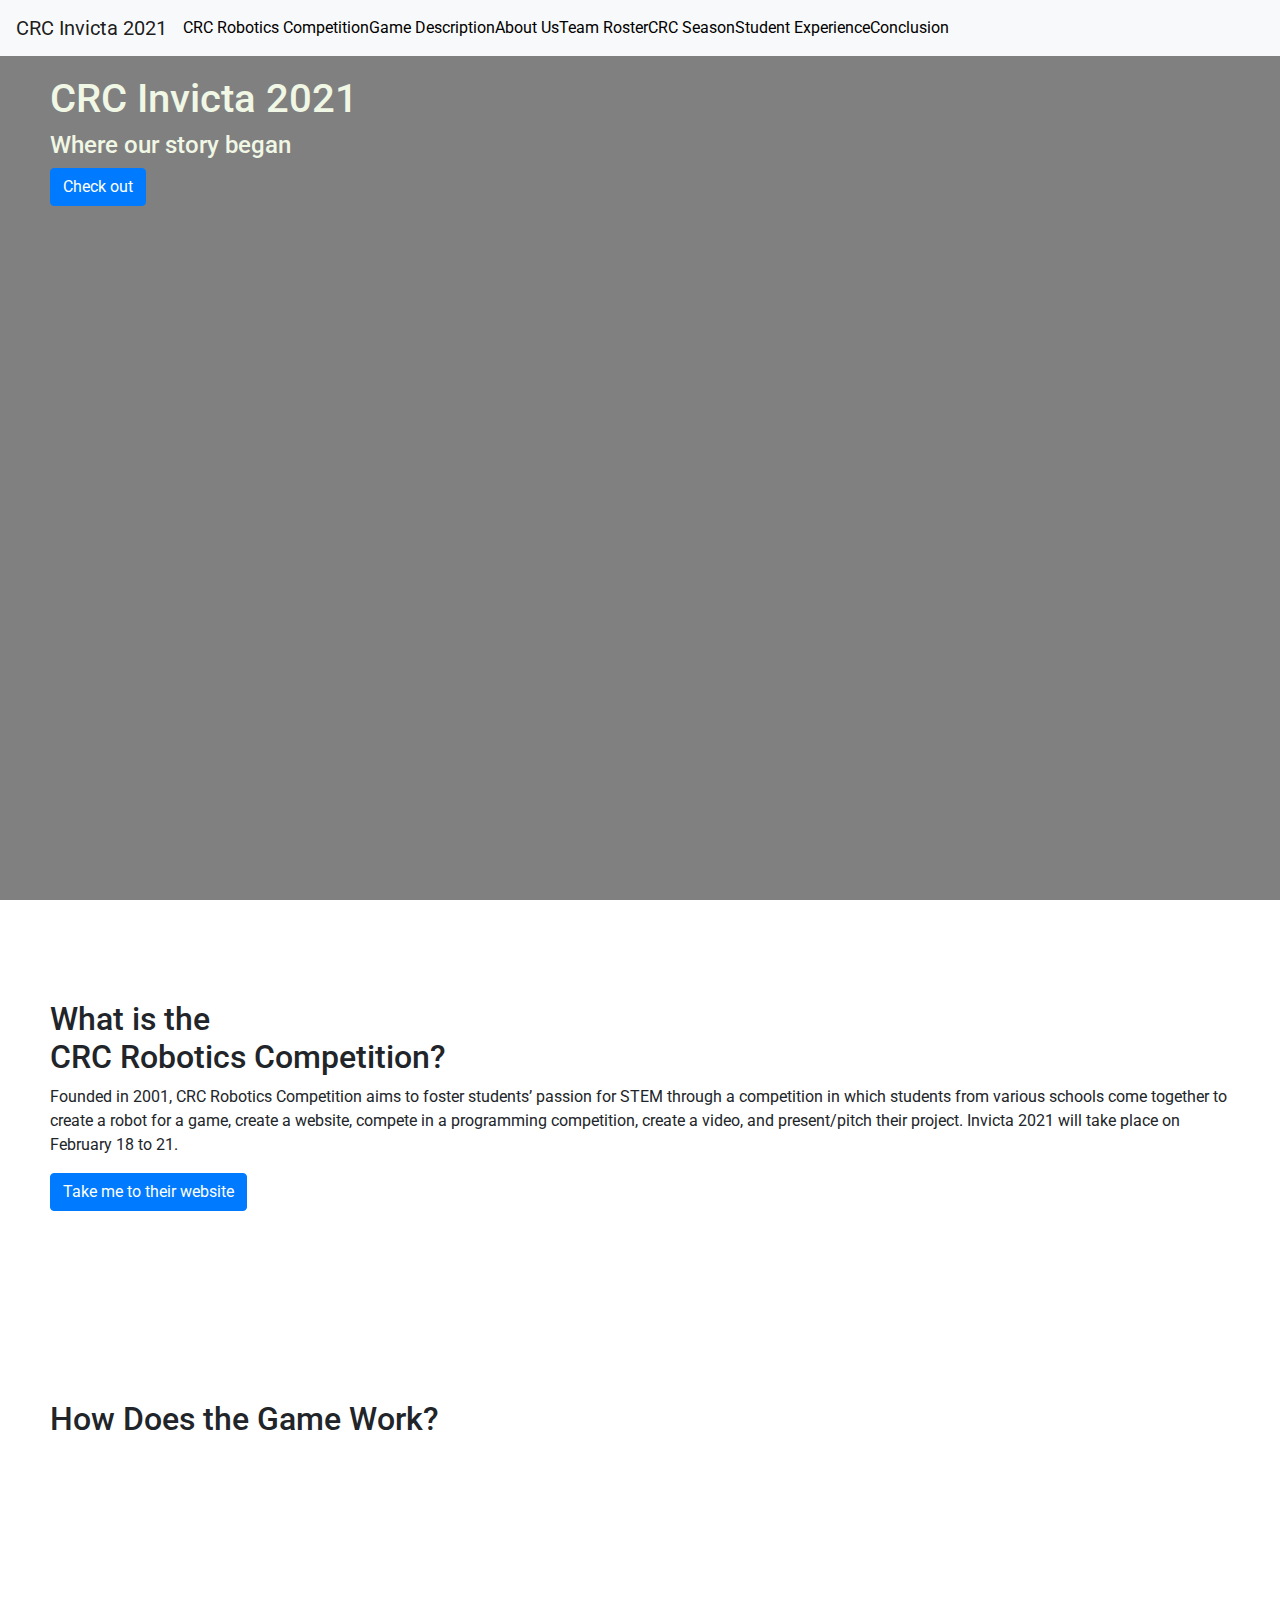
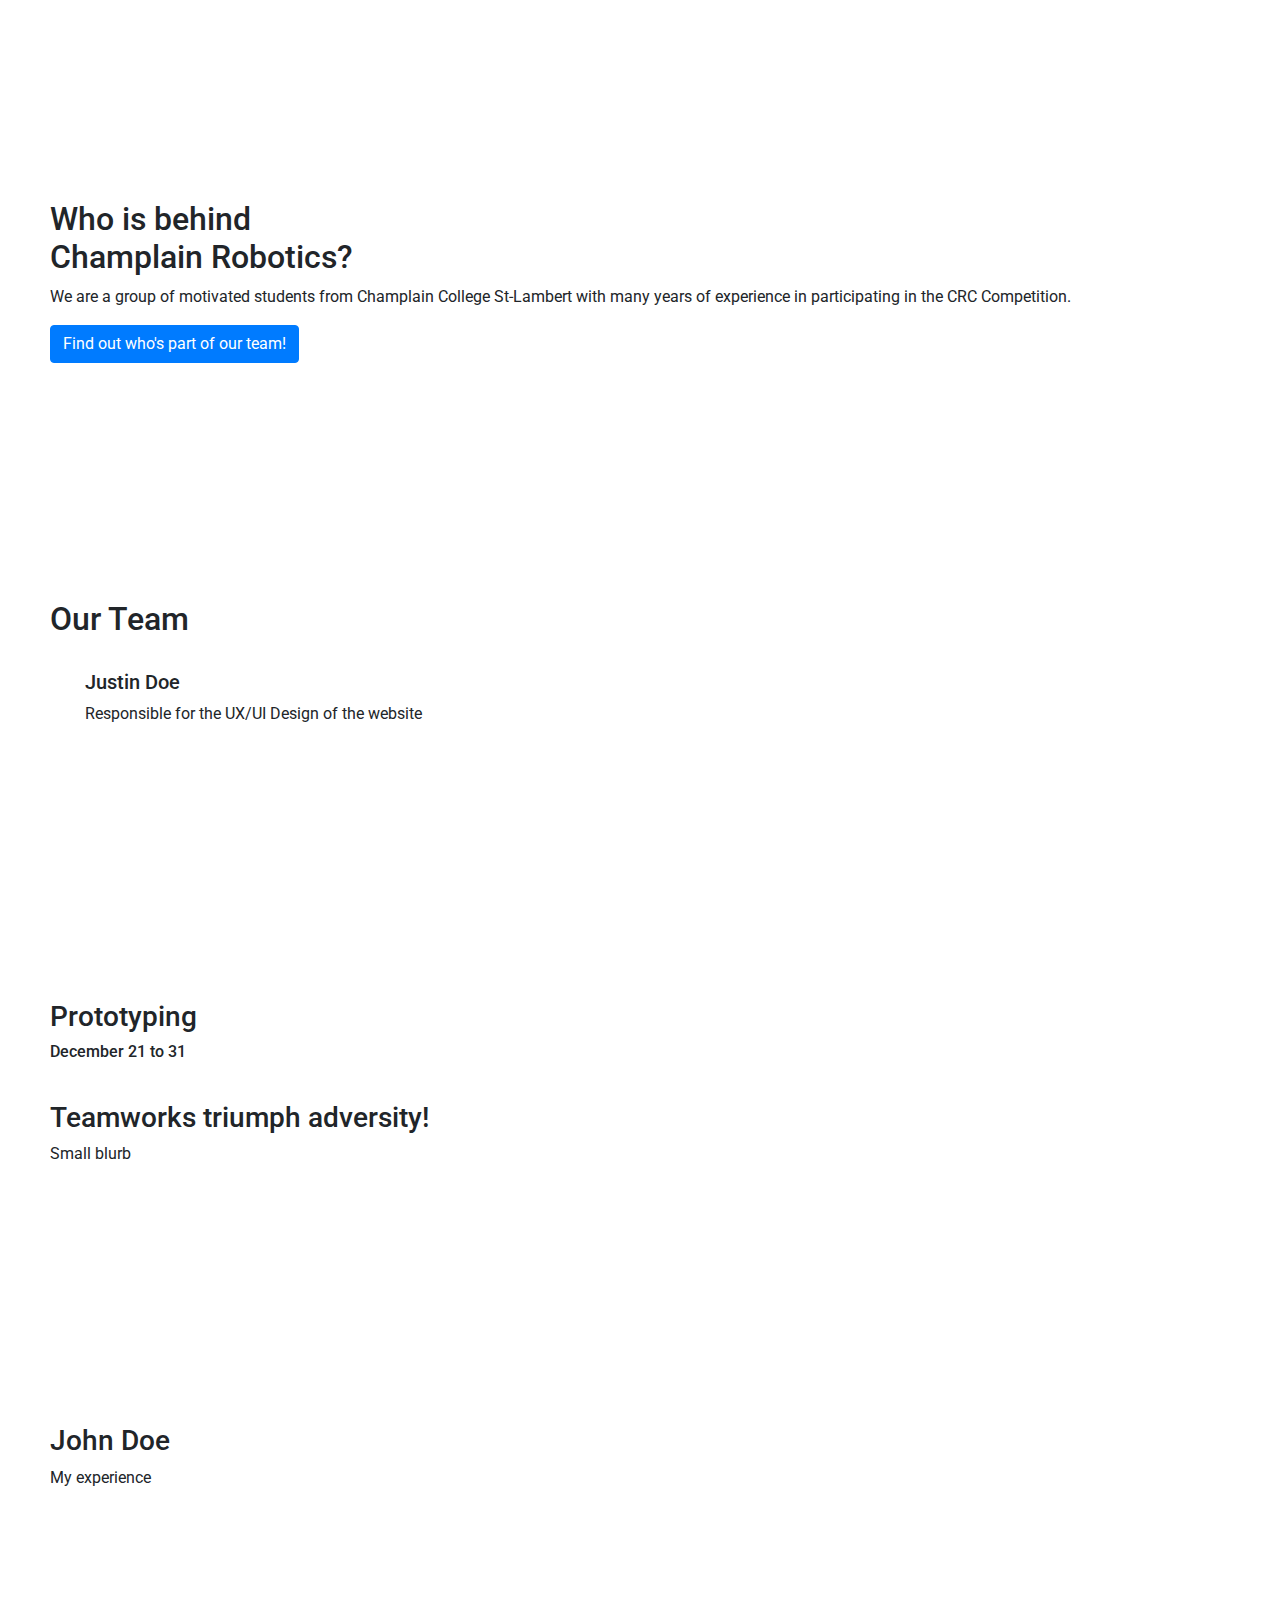
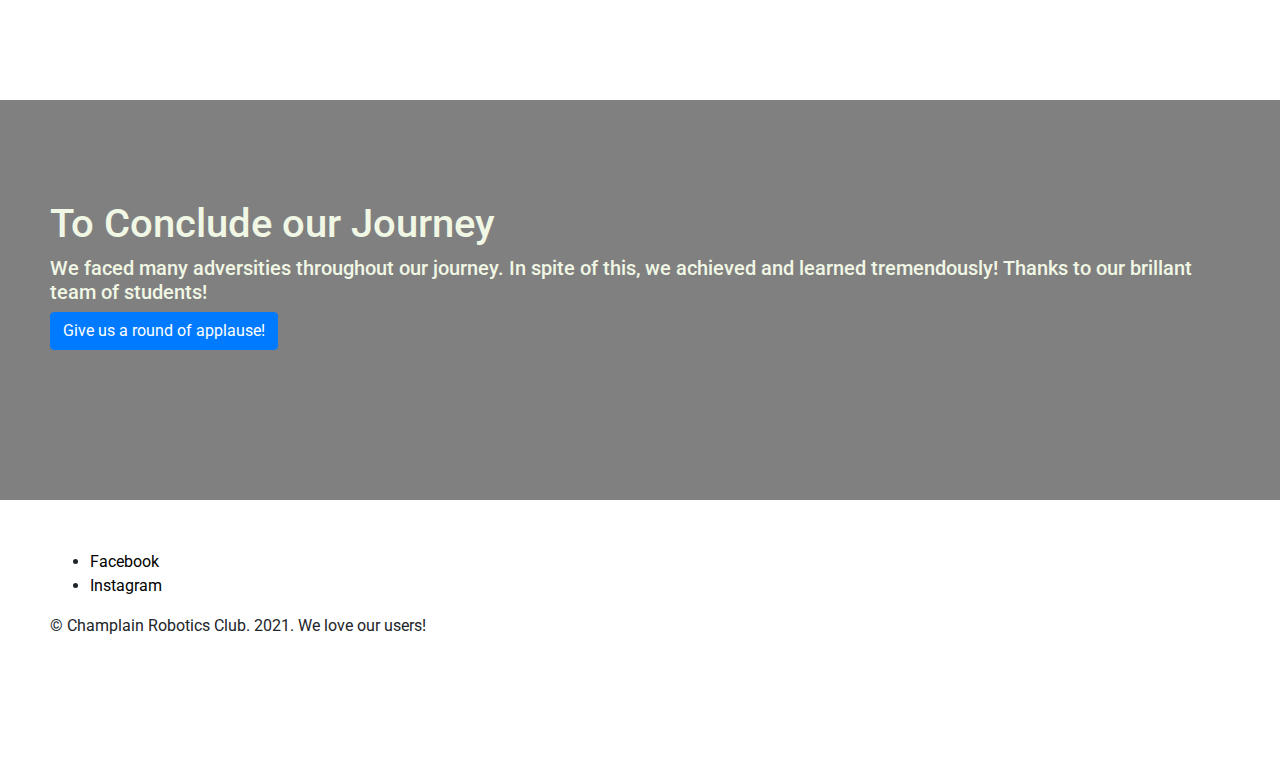
==== index.html @ 570c4293 "Included basic html structure and css" ====
<!DOCTYPE html>
<html>
    <header>
        <title>Champlain Robotics Club</title>
        <meta charset="utf-8">
        <meta name="description" content="CRHS joins robotics in this year's 2020 CRC robotics competition! This year's theme is ESPN,
        so check it out!">
        <meta name="keywords" content="CRHS, CRC, Robotics, CRC Robotics, south shore robotics, robotics south shore">
		<meta name="author" content="Jacob-Mahmoud Alfahad">
        <meta name="viewport" content="width=device-width, initial-scale=1.0">
        <!-- Links to external sources need to be downloaded -->
		<link href="https://fonts.googleapis.com/css?family=Roboto+Condensed&display=swap" rel="stylesheet">
		<link rel="stylesheet" href="https://use.fontawesome.com/releases/v5.5.0/css/all.css" integrity="sha384-B4dIYHKNBt8Bc12p+WXckhzcICo0wtJAoU8YZTY5qE0Id1GSseTk6S+L3BlXeVIU" crossorigin="anonymous">
        <link rel="stylesheet" href="https://stackpath.bootstrapcdn.com/bootstrap/4.3.1/css/bootstrap.min.css" integrity="sha384-ggOyR0iXCbMQv3Xipma34MD+dH/1fQ784/j6cY/iJTQUOhcWr7x9JvoRxT2MZw1T" crossorigin="anonymous">
        <!-- Font -->
        <link rel="preconnect" href="https://fonts.gstatic.com">
        <link href="https://fonts.googleapis.com/css2?family=Roboto&display=swap" rel="stylesheet"> 
        <link rel="stylesheet" href="assets/style.css" type="text/css">
    </header>
    <body>
        <nav class="navbar navbar-expand-lg navbar-light bg-light fixed-top">
            <a href="#" class="navbar-brand">CRC Invicta 2021</a>
            <button class="navbar-toggler" type="button" data-toggle="collapse" data-target="#navbarSupportedContent" aria-controls="navbarSupportedContent" aria-expanded="false" aria-label="Toggle navigation">
                <span class="navbar-toggler-icon"></span>
            </button>
            <div class="collapse navbar-collapse" id="navbarSupportedContent">
                <ul class="navbar-nav mr-auto">
                    <li class="nav-item">
                        <a href="#CRC-Robotics-Competition">CRC Robotics Competition</a>
                    </li>
                    <li class="nav-item">
                        <a href="#Game-Description">Game Description</a>
                    </li>
                    <li class="nav-item">
                        <a href="#About-Us">About Us</a>
                    </li>
                    <li class="nav-item">
                        <a href="#Team-Roster">Team Roster</a>
                    </li>
                    <li class="nav-item">
                        <a href="#CRC-Season">CRC Season</a>
                    </li>
                    <li class="nav-item">
                        <a href="#Student-Experience">Student Experience</a>
                    </li>
                    <li class="nav-item">
                        <a href="#Conclusion">Conclusion</a>
                    </li>
                </ul>
            </div>
            
        </nav>
        <div id="Landing-Page">
            <h1>CRC Invicta 2021</h1>
            <h4>Where our story began</h4>
            <button class="btn btn-primary">Check out</button>
        </div>
        <div id="CRC-Robotics-Competition">
            <h2>What is the<br>CRC Robotics Competition?</h2>
            <p>Founded in 2001, CRC Robotics Competition aims to foster students’ passion for STEM through a competition in which students from various schools come together to create a robot for a game, create a website, compete in a programming competition, create a video, and present/pitch their project. 
                Invicta 2021 will take place on February 18 to 21.</p>
             <a class="btn btn-primary" href="https://robo-crc.ca/invicta-2021/" target="_blank">Take me to their website</a>
        </div>
        <div id="Game-Description">
            <h2>How Does the Game Work?</h2>
        </div>
        <div id="About-Us">
            <h2>Who is behind<br>Champlain Robotics?</h2>
            <p>We are a group of motivated students from Champlain College St-Lambert with many years of experience in participating in the CRC Competition.</p>
            <button class="btn btn-primary">Find out who's part of our team!</button>
        </div>
        <div id="Team-Roster">
            <h2>Our Team</h2>
            <div class="container">
                <div class="profile">
                    <img src="" alt="">
                    <h5>Justin Doe</h5>
                    <p>Responsible for the UX/UI Design of the website</p>
                </div>
            </div>
        </div>
        <div id="CRC-Season">
            <div id="Narrative">
                <div class="step">
                    <h3>Prototyping</h3>
                    <h6>December 21 to 31</h6>
                    <div class="creator"></div>
                    <p class="description"></p>
                    <img src="" alt="">
                </div>
            </div>
            <div id="What-Learned">
                <div class="element-learned">
                    <div class="icon"></div>
                    <h3>Teamworks triumph adversity!</h3>
                    <p>Small blurb</p>
                </div>
            </div>
        </div>
        <div id="Student-Experience">
            <img src="" alt="">
            <h3>John Doe</h3>
            <p>My experience</p>
        </div>
        <div id="Conclusion">
            <h1>To Conclude our Journey</h1>
            <h5>We faced many adversities throughout our journey.
                In spite of this, we achieved and learned tremendously!
                Thanks to our brillant team of students!</h5>
            <button class="btn btn-primary">Give us a round of applause!</button>
        </div>
        <div id="footer">
            <div class="crc-logo"></div>
            <div id="social-media">
                <ul>
                    <li><a href="#">Facebook</a></li>
                    <li><a href="#">Instagram</a></li>
                </ul>
            </div>
            <p>© Champlain Robotics Club. 2021. We love our users!</p>
        </div>
        <!-- Links to external sources need to be downloaded -->
        <script src="https://code.jquery.com/jquery-3.3.1.slim.min.js" integrity="sha384-q8i/X+965DzO0rT7abK41JStQIAqVgRVzpbzo5smXKp4YfRvH+8abtTE1Pi6jizo" crossorigin="anonymous"></script>
		<script src="https://cdnjs.cloudflare.com/ajax/libs/popper.js/1.14.7/umd/popper.min.js" integrity="sha384-UO2eT0CpHqdSJQ6hJty5KVphtPhzWj9WO1clHTMGa3JDZwrnQq4sF86dIHNDz0W1" crossorigin="anonymous"></script>
		<script src="https://stackpath.bootstrapcdn.com/bootstrap/4.3.1/js/bootstrap.min.js" integrity="sha384-JjSmVgyd0p3pXB1rRibZUAYoIIy6OrQ6VrjIEaFf/nJGzIxFDsf4x0xIM+B07jRM" crossorigin="anonymous"></script>
        <script src="assets/main.js" type="text/javascript"></script>
    </body>
</html>
---- assets/style.css ----
/* COLORS */
* {
  margin: 0;
  font-family: -apple-system, BlinkMacSystemFont, "Segoe UI", Roboto, Oxygen, Ubuntu, Cantarell, "Open Sans", "Helvetica Neue", sans-serif;
}

a {
  text-decoration: none;
  color: black;
}
a:hover {
  text-decoration: none;
  color: black;
}

#Landing-Page {
  height: 100vh;
  width: 100%;
  padding: 75px 50px;
  background-color: grey;
  color: #F0F7E4;
}

#CRC-Robotics-Competition {
  height: 400px;
  width: 100%;
  padding: 100px 50px;
}

#Game-Description {
  height: 400px;
  width: 100%;
  padding: 100px 50px;
}

#About-Us {
  height: 400px;
  width: 100%;
  padding: 100px 50px;
}

#Team-Roster {
  height: 400px;
  width: 100%;
  padding: 100px 50px;
}

#CRC-Season {
  height: 400px;
  width: 100%;
  padding: 100px 50px;
}

#Student-Experience {
  height: 400px;
  width: 100%;
  padding: 100px 50px;
}

#Conclusion {
  height: 400px;
  width: 100%;
  padding: 100px 50px;
  background-color: grey;
  color: #F0F7E4;
}

#footer {
  height: 30vh;
  width: 100%;
  padding: 50px 50px;
}

/*# sourceMappingURL=style.css.map */
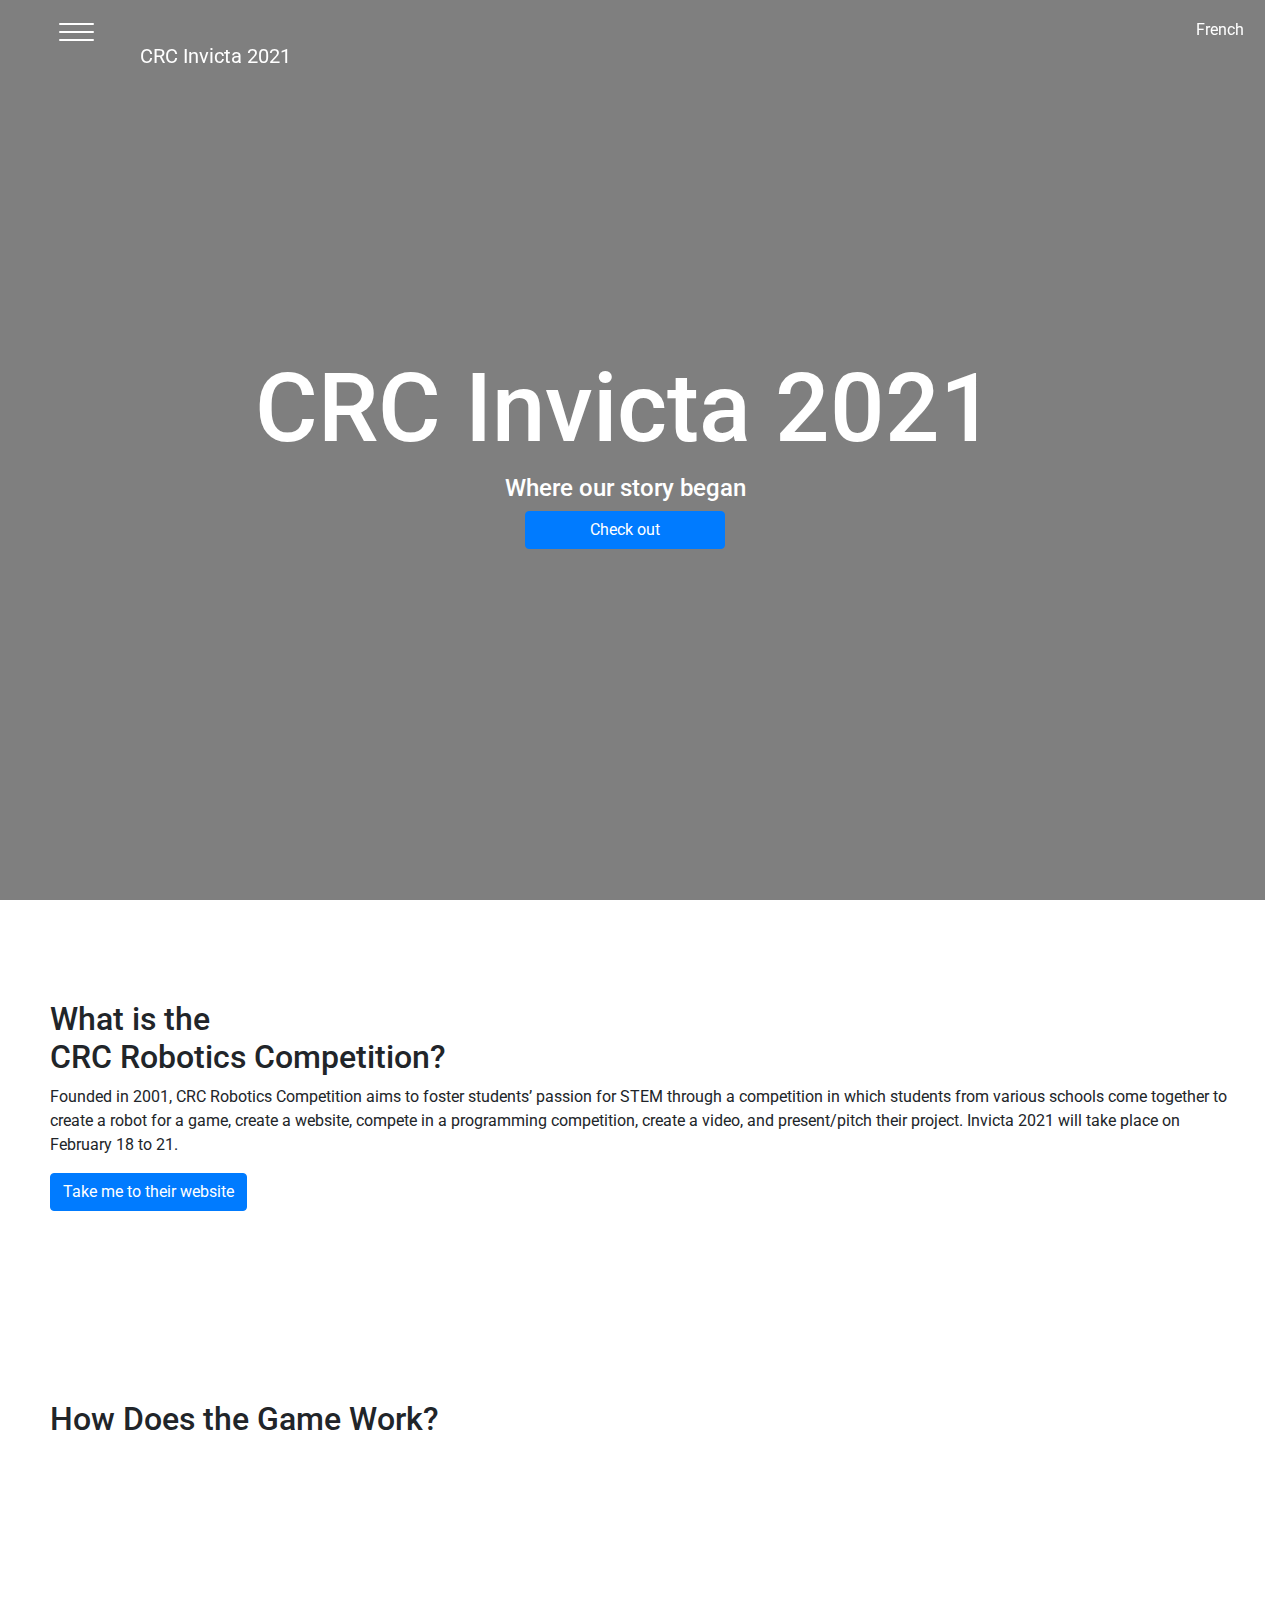
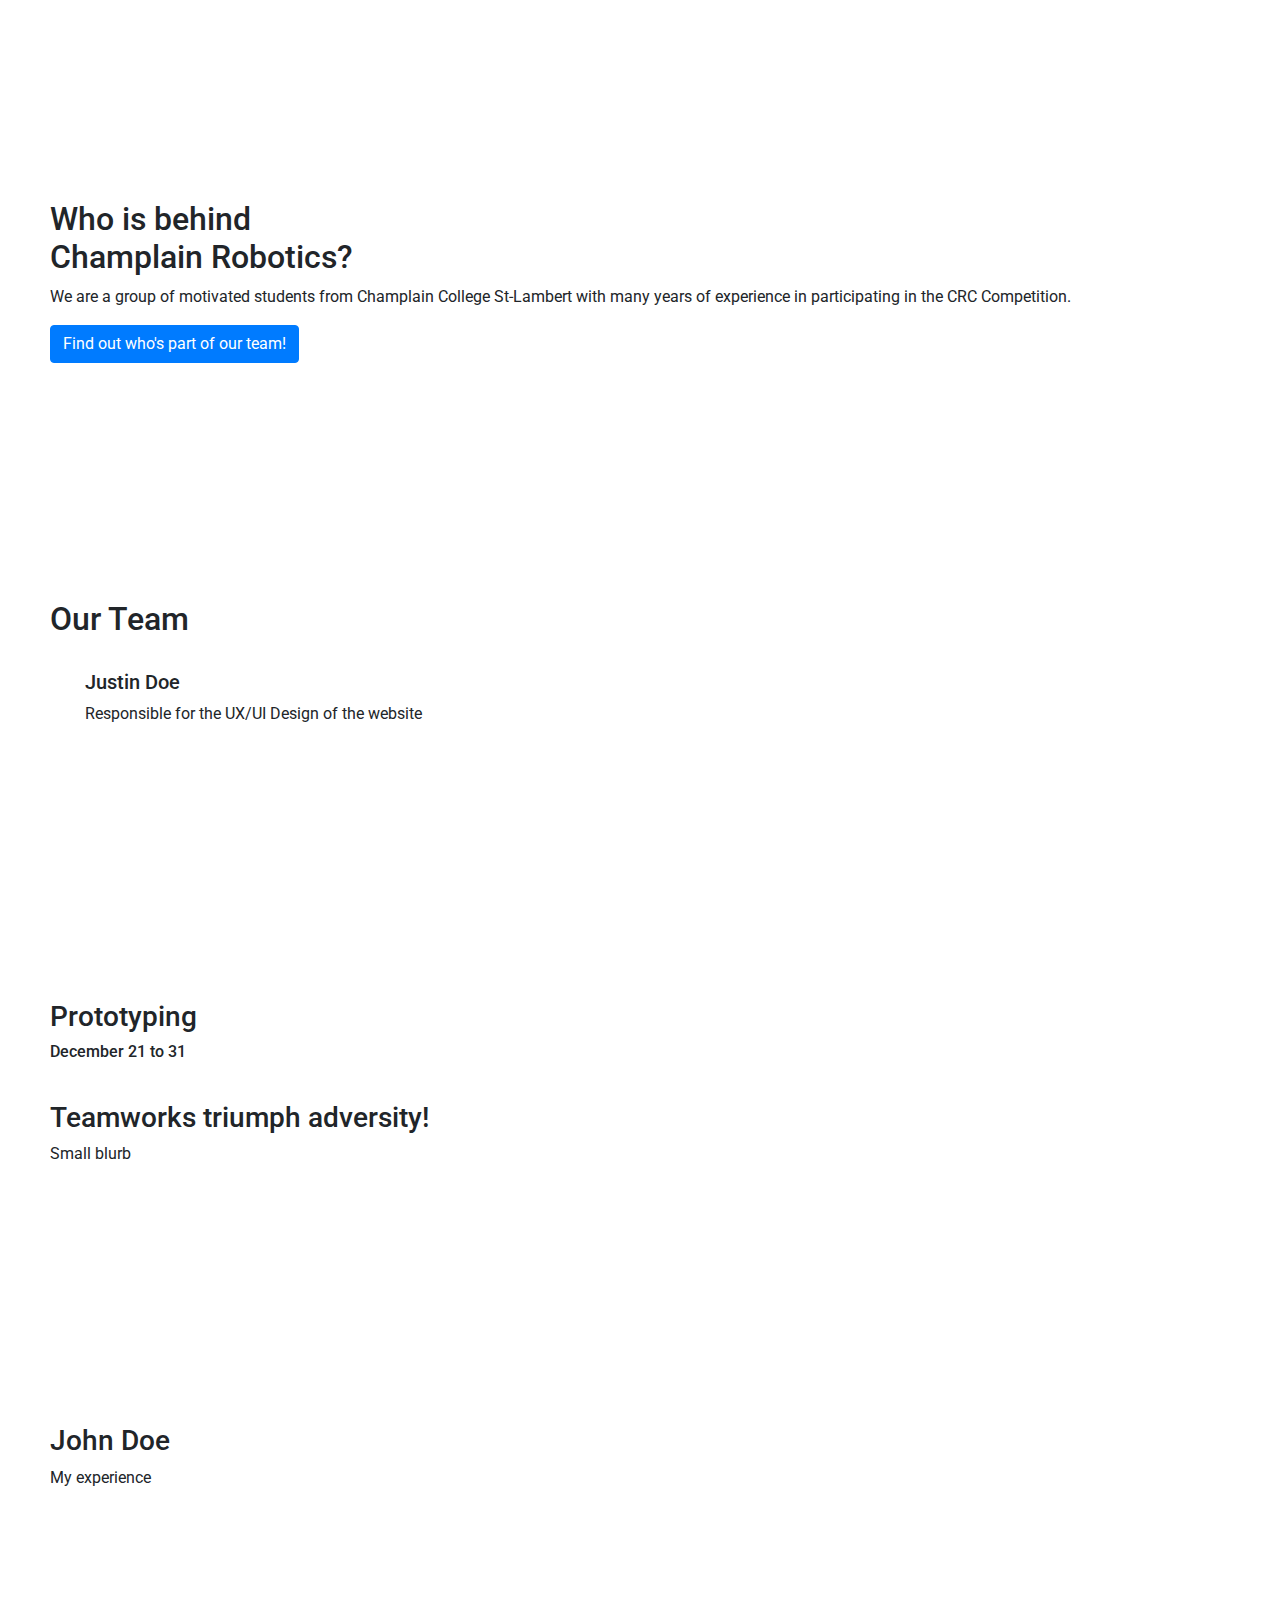
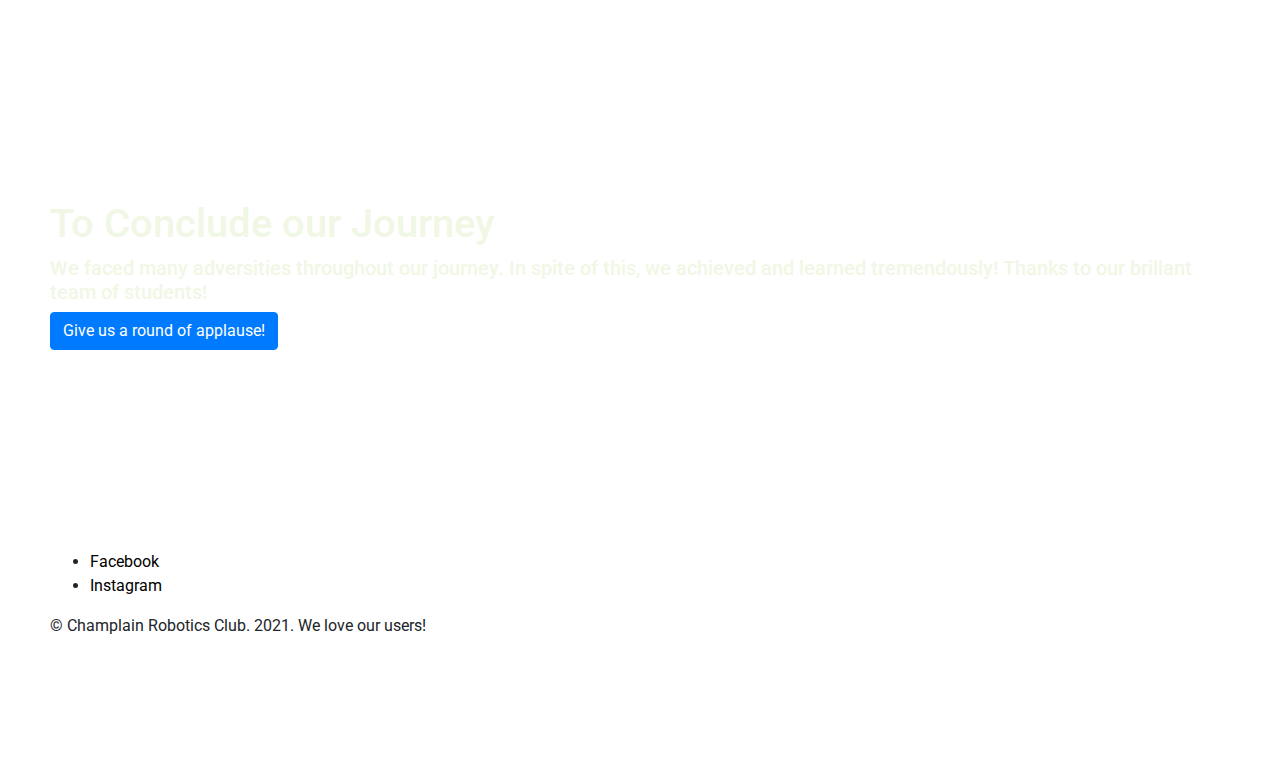
==== commit 977bb0c3: "Added link animation+navbar toggle style" ====
--- a/index.html
+++ b/index.html
@@ -18,13 +18,18 @@
         <link rel="stylesheet" href="assets/style.css" type="text/css">
     </header>
     <body>
-        <nav class="navbar navbar-expand-lg navbar-light bg-light fixed-top">
-            <a href="#" class="navbar-brand">CRC Invicta 2021</a>
-            <button class="navbar-toggler" type="button" data-toggle="collapse" data-target="#navbarSupportedContent" aria-controls="navbarSupportedContent" aria-expanded="false" aria-label="Toggle navigation">
-                <span class="navbar-toggler-icon"></span>
-            </button>
-            <div class="collapse navbar-collapse" id="navbarSupportedContent">
-                <ul class="navbar-nav mr-auto">
+        <nav class="navbar navbar-inverse fixed-top" role="navigation">
+            <div class="navbar-header">
+                <span>
+                    <button type="button" class="hamburger-toggler" data-toggle="collapse" data-target="#navbar-collapse">
+                        <span class="hamburger-toggler-icon"></span>
+                    </button>
+                    <a href="#" class="navbar-brand">CRC Invicta 2021</a>
+                </span>
+                <span id="translate"><a href="#">French</a></span>
+            </div>
+            <div class="collapse navbar-collapse" id="navbar-collapse">
+                <ul class="nav navbar-nav mr-auto">
                     <li class="nav-item">
                         <a href="#CRC-Robotics-Competition">CRC Robotics Competition</a>
                     </li>
@@ -50,7 +55,7 @@
             </div>
             
         </nav>
-        <div id="Landing-Page">
+        <div id="Landing-Page" class="row d-flex flex-column justify-content-center">
             <h1>CRC Invicta 2021</h1>
             <h4>Where our story began</h4>
             <button class="btn btn-primary">Check out</button>
--- a/assets/style.css
+++ b/assets/style.css
@@ -1,7 +1,16 @@
 /* COLORS */
 * {
   margin: 0;
+  scrollbar-width: none;
   font-family: -apple-system, BlinkMacSystemFont, "Segoe UI", Roboto, Oxygen, Ubuntu, Cantarell, "Open Sans", "Helvetica Neue", sans-serif;
+}
+
+body {
+  -ms-overflow-style: none;
+  scrollbar-width: none;
+}
+body::-webkit-scrollbar {
+  display: none;
 }
 
 a {
@@ -13,12 +22,194 @@
   color: black;
 }
 
+nav {
+  transition: background-color 0.25s ease;
+}
+nav .navbar-brand {
+  color: #fff;
+}
+nav .hamburger-toggler {
+  background: none;
+  color: inherit;
+  border: none;
+  padding: 0;
+  font: inherit;
+  cursor: pointer;
+  outline: inherit;
+  position: relative;
+  margin-left: 20px;
+  width: 50px;
+  height: 50px;
+}
+nav .hamburger-toggler-icon,
+nav .hamburger-toggler-icon::before,
+nav .hamburger-toggler-icon::after {
+  position: absolute;
+  width: 35px;
+  height: 2px;
+  border-radius: 4px;
+  background-color: #fff;
+}
+nav .hamburger-toggler-icon {
+  top: calc(50% - 7.5px);
+  left: calc(50% - 22px);
+  transition: all 0.3s linear;
+}
+nav .hamburger-toggler-icon::before,
+nav .hamburger-toggler-icon::after {
+  content: "";
+  left: 0;
+}
+nav .hamburger-toggler-icon::before {
+  bottom: 8px;
+}
+nav .hamburger-toggler-icon::after {
+  top: 8px;
+  transition: all 0.3s linear;
+}
+nav .toggled.hamburger-toggler .hamburger-toggler-icon {
+  height: 2px;
+  width: 40px;
+  left: 5px;
+  top: calc(50% - 7.5px);
+  transform: rotate(-45deg);
+  background-color: #fff;
+}
+nav .toggled.hamburger-toggler .hamburger-toggler-icon:after {
+  width: 40px;
+  height: 2px;
+  top: -1px;
+  transform: rotate(-270deg);
+  background-color: #fff;
+}
+nav .toggled.hamburger-toggler .hamburger-toggler-icon::before {
+  transform: scale(0);
+}
+nav .navbar-brand {
+  position: relative;
+  left: 30px;
+}
+nav .navbar-header {
+  display: flex;
+  justify-content: space-between;
+  width: 100%;
+  margin: 5px 20px;
+}
+nav #translate a {
+  color: white;
+  display: inline-block;
+  vertical-align: middle;
+  position: relative;
+  top: 0.25em;
+  transition: 0.5s;
+}
+nav #translate a::after {
+  position: absolute;
+  content: "";
+  width: 100%;
+  height: 2px;
+  top: 100%;
+  left: 0;
+  background: #fff;
+  transition: transform 0.5s;
+  transform: scaleX(0);
+  transform-origin: right;
+}
+nav #translate a:hover::after {
+  transform: scaleX(1);
+  transform-origin: left;
+}
+nav .nav-item a {
+  color: #fff;
+  transition: 0.5s;
+  position: relative;
+}
+nav .nav-item a::after {
+  position: absolute;
+  content: "";
+  width: 100%;
+  height: 2px;
+  top: 100%;
+  left: 0;
+  background: #fff;
+  transition: transform 0.5s;
+  transform: scaleX(0);
+  transform-origin: right;
+}
+nav .nav-item a:hover::after {
+  transform: scaleX(1);
+  transform-origin: left;
+}
+nav #navbar-collapse {
+  background-color: #0C489A;
+}
+
+.scrolled {
+  background-color: #fff;
+}
+.scrolled .hamburger-toggler-icon,
+.scrolled .hamburger-toggler-icon::before,
+.scrolled .hamburger-toggler-icon::after {
+  background-color: black;
+}
+.scrolled .toggled.hamburger-toggler .hamburger-toggler-icon {
+  background-color: black;
+}
+.scrolled .toggled.hamburger-toggler .hamburger-toggler-icon:after {
+  background-color: black;
+}
+.scrolled .navbar-brand {
+  color: black;
+}
+.scrolled #translate a {
+  color: black;
+}
+.scrolled .nav-item {
+  color: black;
+}
+
+.toggled {
+  background-color: #0C489A;
+}
+.toggled .navbar-brand {
+  color: white;
+}
+.toggled #translate a {
+  color: white;
+}
+.toggled .nav-item {
+  color: white;
+}
+.toggled .hamburger-toggler-icon,
+.toggled .hamburger-toggler-icon::before,
+.toggled .hamburger-toggler-icon::after {
+  background-color: white;
+}
+.toggled .toggled.hamburger-toggler .hamburger-toggler-icon {
+  background-color: white;
+}
+.toggled .toggled.hamburger-toggler .hamburger-toggler-icon:after {
+  background-color: white;
+}
+
 #Landing-Page {
   height: 100vh;
   width: 100%;
   padding: 75px 50px;
-  background-color: grey;
-  color: #F0F7E4;
+  background-image: linear-gradient(rgba(0, 0, 0, 0.5), rgba(0, 0, 0, 0.5)), url("images/hardware-pexels-athena.jpg");
+  background-size: cover;
+  background-attachment: fixed;
+  background-position: center;
+  background-repeat: no-repeat;
+  color: #fff;
+  text-align: center;
+}
+#Landing-Page h1 {
+  font-size: 96px;
+}
+#Landing-Page button {
+  width: 200px;
+  margin: 0 auto;
 }
 
 #CRC-Robotics-Competition {
@@ -61,7 +252,11 @@
   height: 400px;
   width: 100%;
   padding: 100px 50px;
-  background-color: grey;
+  background-image: linear-gradient(rgba(0, 0, 0, 0.5), rgba(0, 0, 0, 0.5)), url("images/hardware-pexels-athena.jpg");
+  background-size: cover;
+  background-attachment: fixed;
+  background-position: center;
+  background-repeat: no-repeat;
   color: #F0F7E4;
 }
 
@@ -71,4 +266,6 @@
   padding: 50px 50px;
 }
 
+/* RESPONSIVE */
+
 /*# sourceMappingURL=style.css.map */
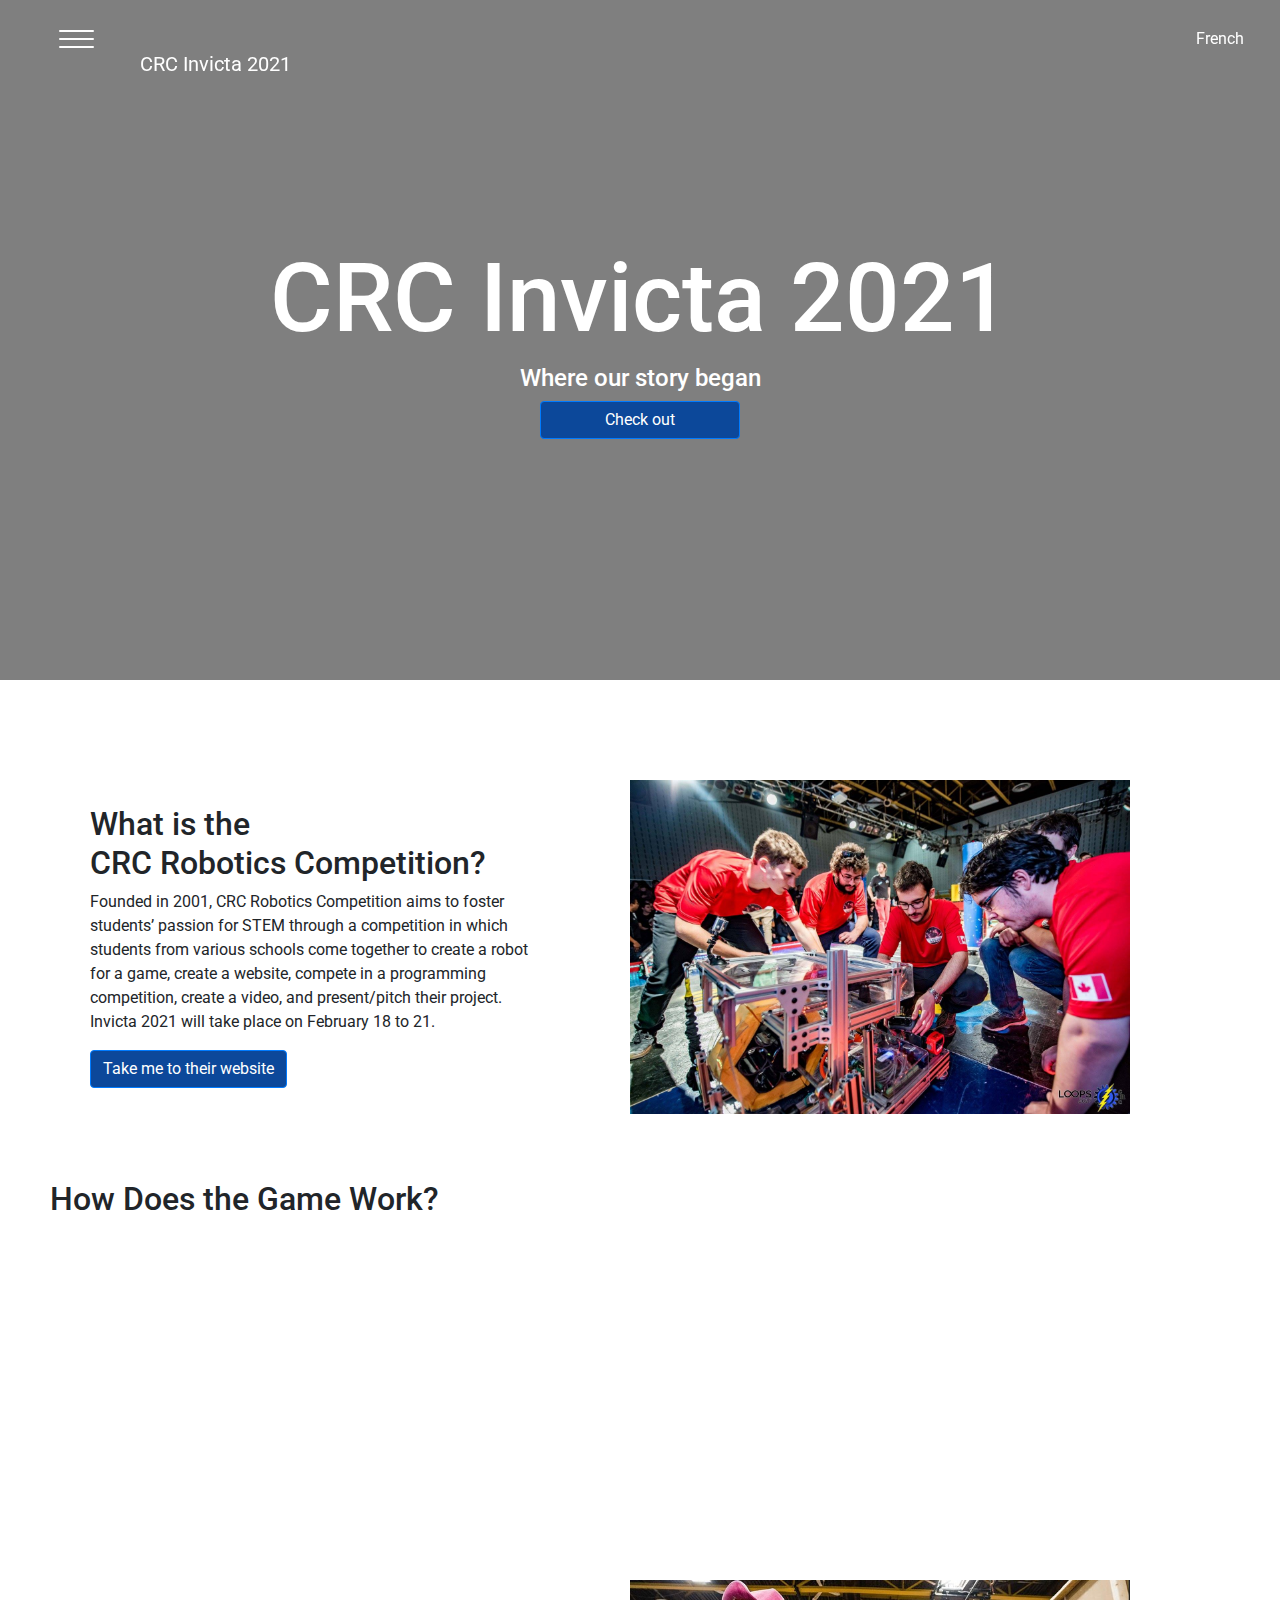
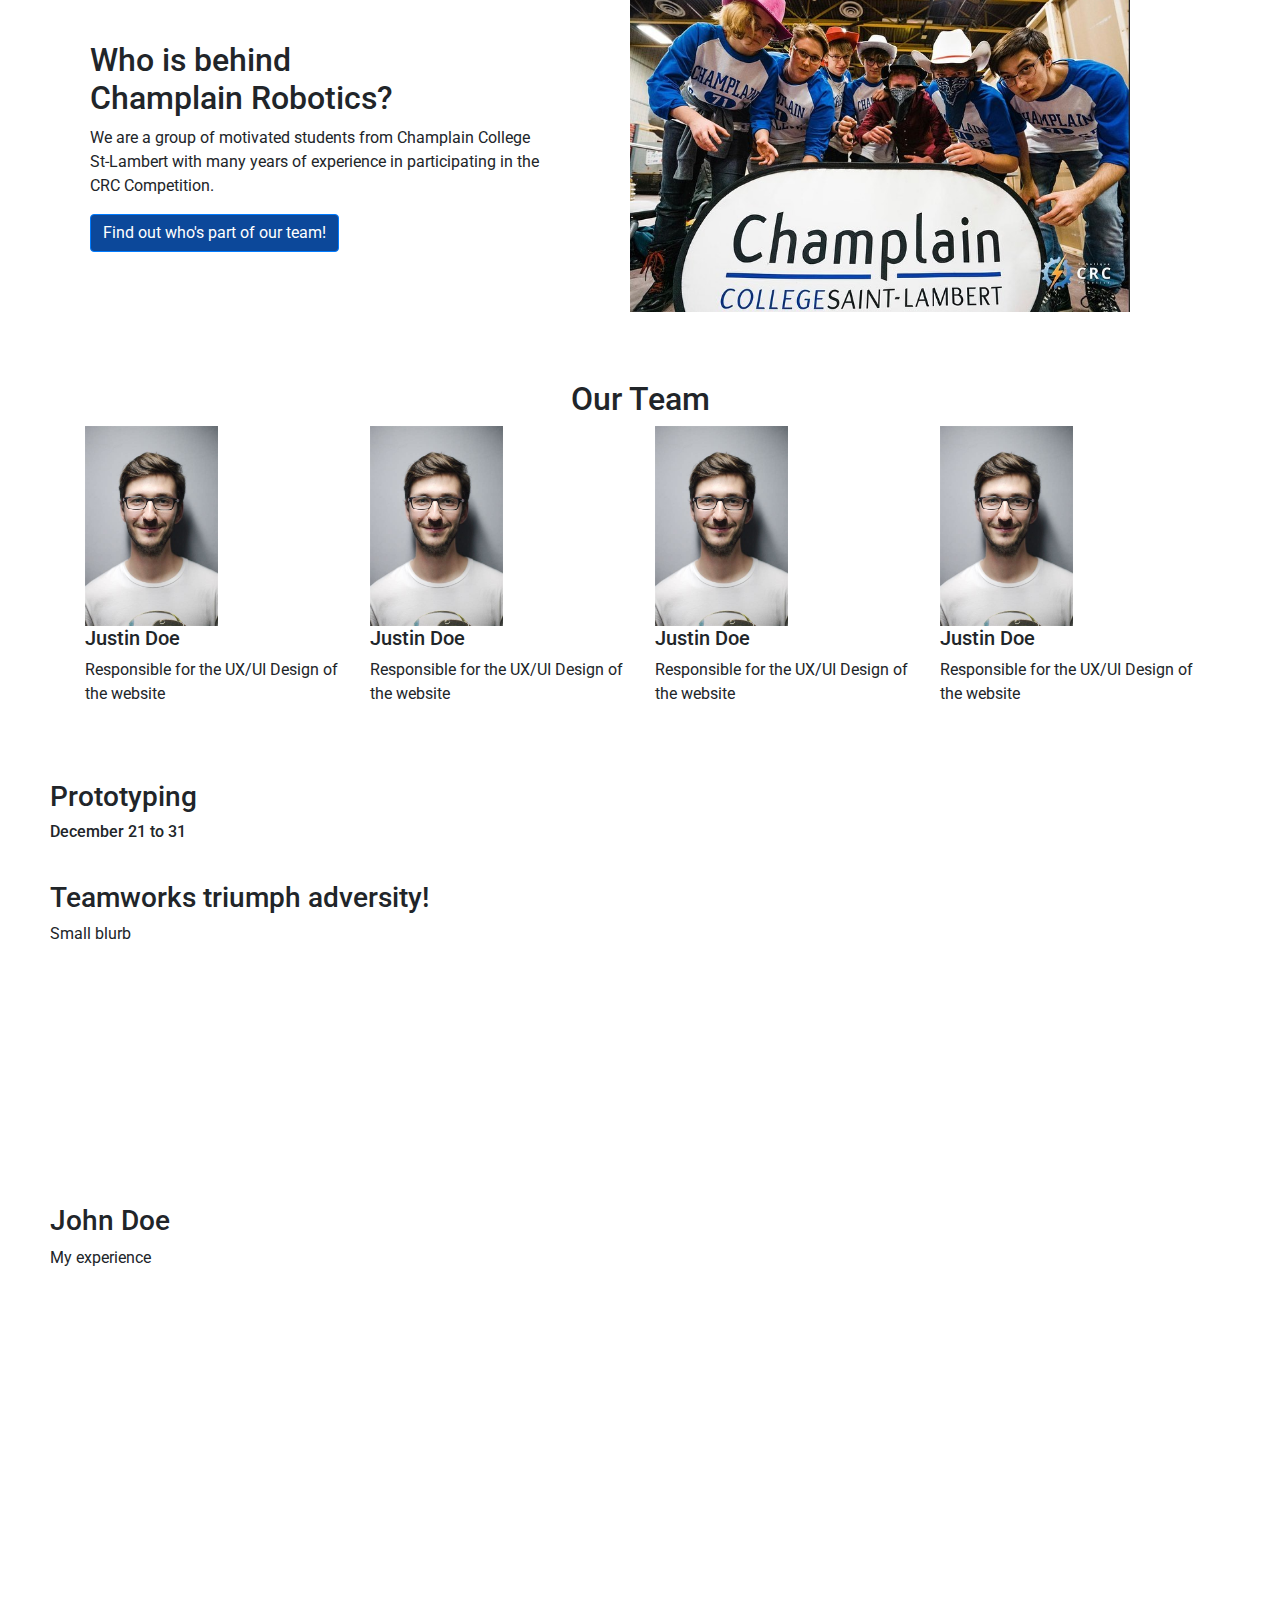
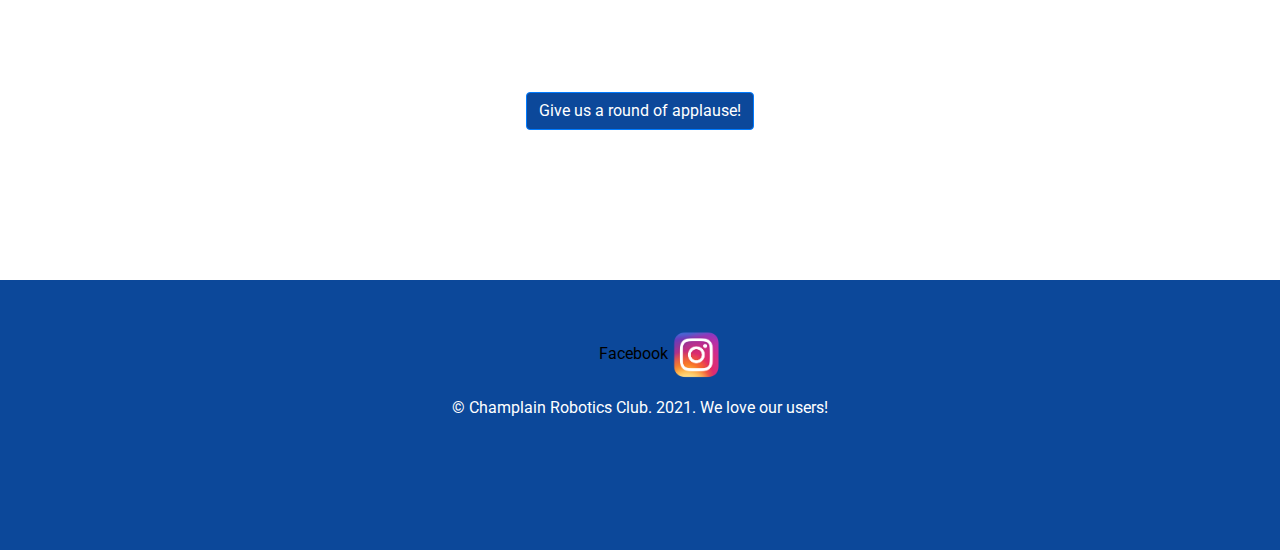
==== commit 27c9c584: "Merge pull request #4 from Miniapple8888/main" ====
--- a/index.html
+++ b/index.html
@@ -58,29 +58,57 @@
         <div id="Landing-Page" class="row d-flex flex-column justify-content-center">
             <h1>CRC Invicta 2021</h1>
             <h4>Where our story began</h4>
-            <button class="btn btn-primary">Check out</button>
+            <a href="#CRC-Robotics-Competition" class="btn btn-primary">Check out</a>
         </div>
-        <div id="CRC-Robotics-Competition">
-            <h2>What is the<br>CRC Robotics Competition?</h2>
-            <p>Founded in 2001, CRC Robotics Competition aims to foster students’ passion for STEM through a competition in which students from various schools come together to create a robot for a game, create a website, compete in a programming competition, create a video, and present/pitch their project. 
+        <div id="CRC-Robotics-Competition" class="row">
+            <div class="col-5" id="crccompdesc">
+                <h2>What is the<br>CRC Robotics Competition?</h2>
+                <p>Founded in 2001, CRC Robotics Competition aims to foster students’ passion for STEM through a competition in which students from various schools come together to create a robot for a game, create a website, compete in a programming competition, create a video, and present/pitch their project. 
                 Invicta 2021 will take place on February 18 to 21.</p>
-             <a class="btn btn-primary" href="https://robo-crc.ca/invicta-2021/" target="_blank">Take me to their website</a>
+                <a class="btn btn-primary" href="https://robo-crc.ca/invicta-2021/" target="_blank">Take me to their website</a>
+            </div>
+            <div class="col-6" id="crccompimg">
+                <img src="assets/images/IngeniousRobots.jpg" alt="CRC Robotics Competition">
+            </div>
+             
         </div>
         <div id="Game-Description">
             <h2>How Does the Game Work?</h2>
         </div>
-        <div id="About-Us">
-            <h2>Who is behind<br>Champlain Robotics?</h2>
-            <p>We are a group of motivated students from Champlain College St-Lambert with many years of experience in participating in the CRC Competition.</p>
-            <button class="btn btn-primary">Find out who's part of our team!</button>
+        <div id="About-Us" class="row">
+            <div class="col-5" id="aboutusdesc">
+               <h2>Who is behind<br>Champlain Robotics?</h2>
+                <p>We are a group of motivated students from Champlain College St-Lambert with many years of experience in participating in the CRC Competition.</p>
+                <a href="#Team-Roster" class="btn btn-primary">Find out who's part of our team!</a> 
+            </div>
+            <div class="col-6" id="aboutusimg">
+                <img src="assets/images/champlainroboticsteam.jpg" alt="champlainroboticsteam">
+            </div>
         </div>
         <div id="Team-Roster">
             <h2>Our Team</h2>
             <div class="container">
-                <div class="profile">
-                    <img src="" alt="">
-                    <h5>Justin Doe</h5>
-                    <p>Responsible for the UX/UI Design of the website</p>
+                <div class="row">
+                    <div class="profile col-sm">
+                        <img src="assets/images/johndoe.jpg" alt="johndoe">
+                        <h5>Justin Doe</h5>
+                        <p>Responsible for the UX/UI Design of the website</p>
+                    </div>
+                    <div class="profile col-sm">
+                        <img src="assets/images/johndoe.jpg" alt="johndoe">
+                        <h5>Justin Doe</h5>
+                        <p>Responsible for the UX/UI Design of the website</p>
+                    </div>
+                    <div class="profile col-sm">
+                        <img src="assets/images/johndoe.jpg" alt="johndoe">
+                        <h5>Justin Doe</h5>
+                        <p>Responsible for the UX/UI Design of the website</p>
+                    </div>
+                    <div class="profile col-sm">
+                        <img src="assets/images/johndoe.jpg" alt="johndoe">
+                        <h5>Justin Doe</h5>
+                        <p>Responsible for the UX/UI Design of the website</p>
+                    </div>
                 </div>
             </div>
         </div>
@@ -119,7 +147,7 @@
             <div id="social-media">
                 <ul>
                     <li><a href="#">Facebook</a></li>
-                    <li><a href="#">Instagram</a></li>
+                    <li><a href="https://www.instagram.com/champlainrobotics/"><img src="assets/images/instagram.png"></a></li>
                 </ul>
             </div>
             <p>© Champlain Robotics Club. 2021. We love our users!</p>
--- a/assets/style.css
+++ b/assets/style.css
@@ -5,12 +5,8 @@
   font-family: -apple-system, BlinkMacSystemFont, "Segoe UI", Roboto, Oxygen, Ubuntu, Cantarell, "Open Sans", "Helvetica Neue", sans-serif;
 }
 
-body {
-  -ms-overflow-style: none;
-  scrollbar-width: none;
-}
-body::-webkit-scrollbar {
-  display: none;
+html {
+  scroll-behavior: smooth;
 }
 
 a {
@@ -20,6 +16,10 @@
 a:hover {
   text-decoration: none;
   color: black;
+}
+
+.btn-primary {
+  background-color: #0C489A;
 }
 
 nav {
@@ -87,6 +87,7 @@
 }
 nav .navbar-brand {
   position: relative;
+  top: 1px;
   left: 30px;
 }
 nav .navbar-header {
@@ -94,6 +95,11 @@
   justify-content: space-between;
   width: 100%;
   margin: 5px 20px;
+  padding-top: 7px;
+}
+nav #translate {
+  position: relative;
+  top: 2.5px;
 }
 nav #translate a {
   color: white;
@@ -143,57 +149,26 @@
 nav #navbar-collapse {
   background-color: #0C489A;
 }
-
+nav #navbar-collapse ul {
+  padding: 5px 100px;
+}
 .scrolled {
   background-color: #fff;
 }
-.scrolled .hamburger-toggler-icon,
-.scrolled .hamburger-toggler-icon::before,
-.scrolled .hamburger-toggler-icon::after {
-  background-color: black;
-}
-.scrolled .toggled.hamburger-toggler .hamburger-toggler-icon {
-  background-color: black;
-}
-.scrolled .toggled.hamburger-toggler .hamburger-toggler-icon:after {
-  background-color: black;
-}
-.scrolled .navbar-brand {
-  color: black;
-}
-.scrolled #translate a {
-  color: black;
-}
-.scrolled .nav-item {
-  color: black;
+nav #navbar-collapse ul .nav-item {
+  padding: 5px;
+}
+
+.scrolled {
+  background-color: #0C489A;
 }
 
 .toggled {
   background-color: #0C489A;
 }
-.toggled .navbar-brand {
-  color: white;
-}
-.toggled #translate a {
-  color: white;
-}
-.toggled .nav-item {
-  color: white;
-}
-.toggled .hamburger-toggler-icon,
-.toggled .hamburger-toggler-icon::before,
-.toggled .hamburger-toggler-icon::after {
-  background-color: white;
-}
-.toggled .toggled.hamburger-toggler .hamburger-toggler-icon {
-  background-color: white;
-}
-.toggled .toggled.hamburger-toggler .hamburger-toggler-icon:after {
-  background-color: white;
-}
-
 #Landing-Page {
-  height: 100vh;
+  min-height: 680px;
+  max-height: 100vh;
   width: 100%;
   padding: 75px 50px;
   background-image: linear-gradient(rgba(0, 0, 0, 0.5), rgba(0, 0, 0, 0.5)), url("images/hardware-pexels-athena.jpg");
@@ -203,51 +178,92 @@
   background-repeat: no-repeat;
   color: #fff;
   text-align: center;
+  margin-left: 0px;
+  margin-right: 0px;
 }
 #Landing-Page h1 {
   font-size: 96px;
 }
-#Landing-Page button {
+#Landing-Page a {
   width: 200px;
   margin: 0 auto;
 }
-
 #CRC-Robotics-Competition {
   height: 400px;
   width: 100%;
   padding: 100px 50px;
-}
-
+  margin-left: 0px;
+  margin-right: 0px;
+}
+#CRC-Robotics-Competition .col-5 {
+  margin: auto;
+}
+#CRC-Robotics-Competition .col-6 {
+  display: flex;
+  align-items: center;
+  margin: auto;
+}
+#CRC-Robotics-Competition img {
+  display: block;
+  max-width: 500px;
+  max-height: 500px;
+  width: auto;
+  height: auto;
+}
 #Game-Description {
   height: 400px;
   width: 100%;
   padding: 100px 50px;
 }
-
 #About-Us {
   height: 400px;
   width: 100%;
   padding: 100px 50px;
-}
-
+  margin-left: 0px;
+  margin-right: 0px;
+}
+#About-Us .col-5 {
+  margin: auto;
+}
+#About-Us .col-6 {
+  display: flex;
+  align-items: center;
+  margin: auto;
+}
+#About-Us img {
+  display: block;
+  max-width: 500px;
+  max-height: 500px;
+  width: auto;
+  height: auto;
+}
 #Team-Roster {
   height: 400px;
   width: 100%;
   padding: 100px 50px;
 }
 
+#Team-Roster h2 {
+  text-align: center;
+}
+#Team-Roster .profile img {
+  display: block;
+  max-width: 200px;
+  max-height: 200px;
+  width: auto;
+  height: auto;
+}
+
 #CRC-Season {
   height: 400px;
   width: 100%;
   padding: 100px 50px;
 }
-
 #Student-Experience {
   height: 400px;
   width: 100%;
   padding: 100px 50px;
 }
-
 #Conclusion {
   height: 400px;
   width: 100%;
@@ -257,15 +273,129 @@
   background-attachment: fixed;
   background-position: center;
   background-repeat: no-repeat;
-  color: #F0F7E4;
-}
-
+  color: #fff;
+  text-align: center;
+}
 #footer {
   height: 30vh;
   width: 100%;
   padding: 50px 50px;
-}
+  text-align: center;
+  background-color: #0C489A;
+  color: #fff;
+}
+#footer #social-media ul {
+  text-decoration: none;
+}
+#footer #social-media ul li {
+  display: inline;
+  max-width: 50px;
+  height: auto;
+}
+#footer #social-media ul li img {
+  max-width: 50px;
+}
+
 
 /* RESPONSIVE */
+@media (max-width: 1080px) {
+  #crccompdesc {
+    display: block;
+    width: 100%;
+  }
+  #crccompdesc h2 {
+    font-size: 1.8rem;
+  }
+  #crccompdesc p {
+    font-size: 0.85rem;
+  }
+  #crccompdesc a {
+    font-size: 0.85rem;
+  }
+
+  #crccompimg img {
+    max-width: 400px;
+    max-height: 400px;
+  }
+
+  #aboutusdesc {
+    display: block;
+    width: 100%;
+  }
+  #aboutusdesc h2 {
+    font-size: 1.8rem;
+  }
+  #aboutusdesc p {
+    font-size: 0.85rem;
+  }
+  #aboutusdesc a {
+    font-size: 0.85rem;
+  }
+
+  #aboutusimg img {
+    max-width: 400px;
+    max-height: 400px;
+  }
+}
+@media (max-width: 980px) {
+  #aboutusimg img {
+    max-width: 350px;
+    max-height: 350px;
+  }
+
+  #crccompimg img {
+    max-width: 350px;
+    max-height: 350px;
+  }
+}
+@media (max-width: 910px) {
+  #aboutusimg img {
+    max-width: 320px;
+    max-height: 320px;
+  }
+
+  #crccompimg img {
+    max-width: 320px;
+    max-height: 320px;
+  }
+}
+@media (max-width: 800px) {
+  #crccompimg img {
+    max-width: 300px;
+    max-height: 300px;
+  }
+
+  #aboutusimg img {
+    max-width: 300px;
+    max-height: 300px;
+  }
+}
+@media (max-width: 650px) {
+  #crccompdesc {
+    max-width: 100%;
+    text-align: center;
+    flex: 0 0 85%;
+  }
+
+  #crccompimg {
+    display: block;
+    max-width: 100%;
+    top: 20px;
+  }
+
+  #aboutusdesc {
+    max-width: 100%;
+    text-align: center;
+    flex: 0 0 85%;
+  }
+
+  #aboutusimg {
+    display: block;
+    max-width: 100%;
+    top: 20px;
+  }
+}
 
 /*# sourceMappingURL=style.css.map */
+=======
+
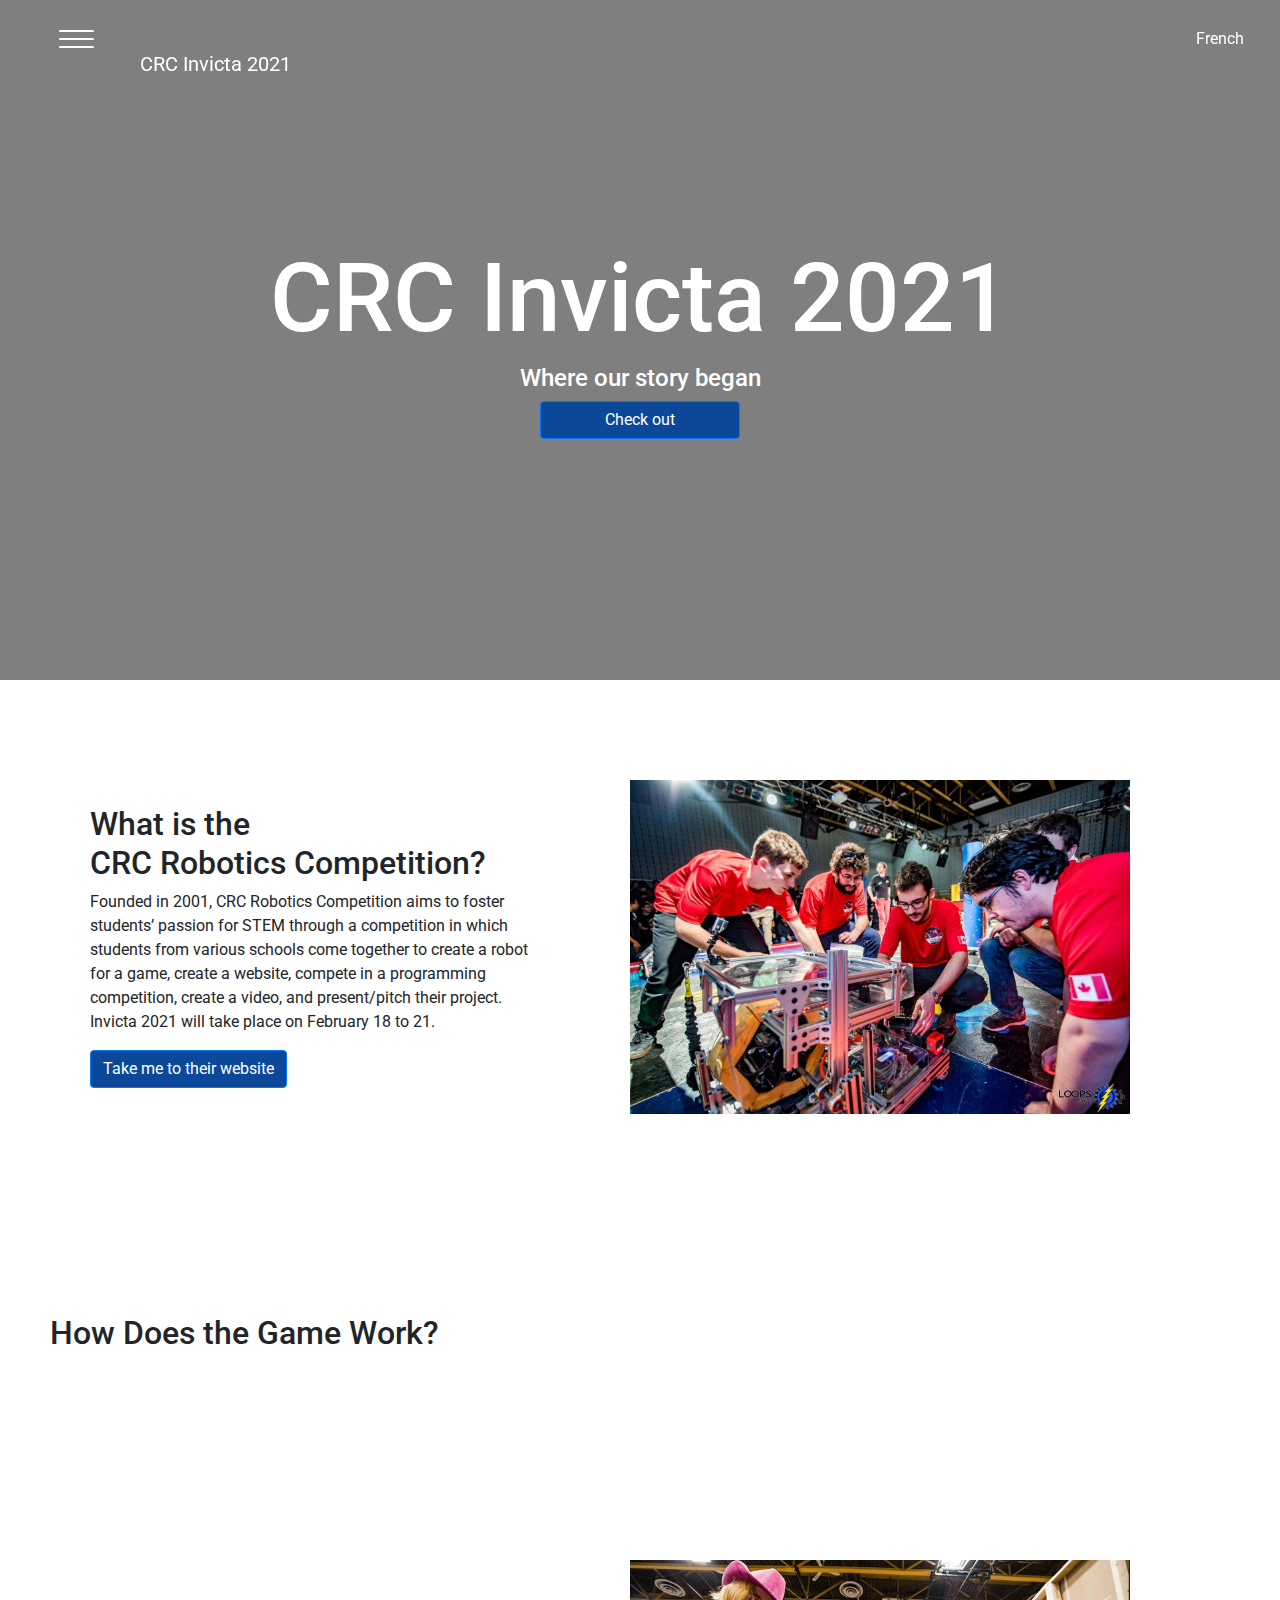
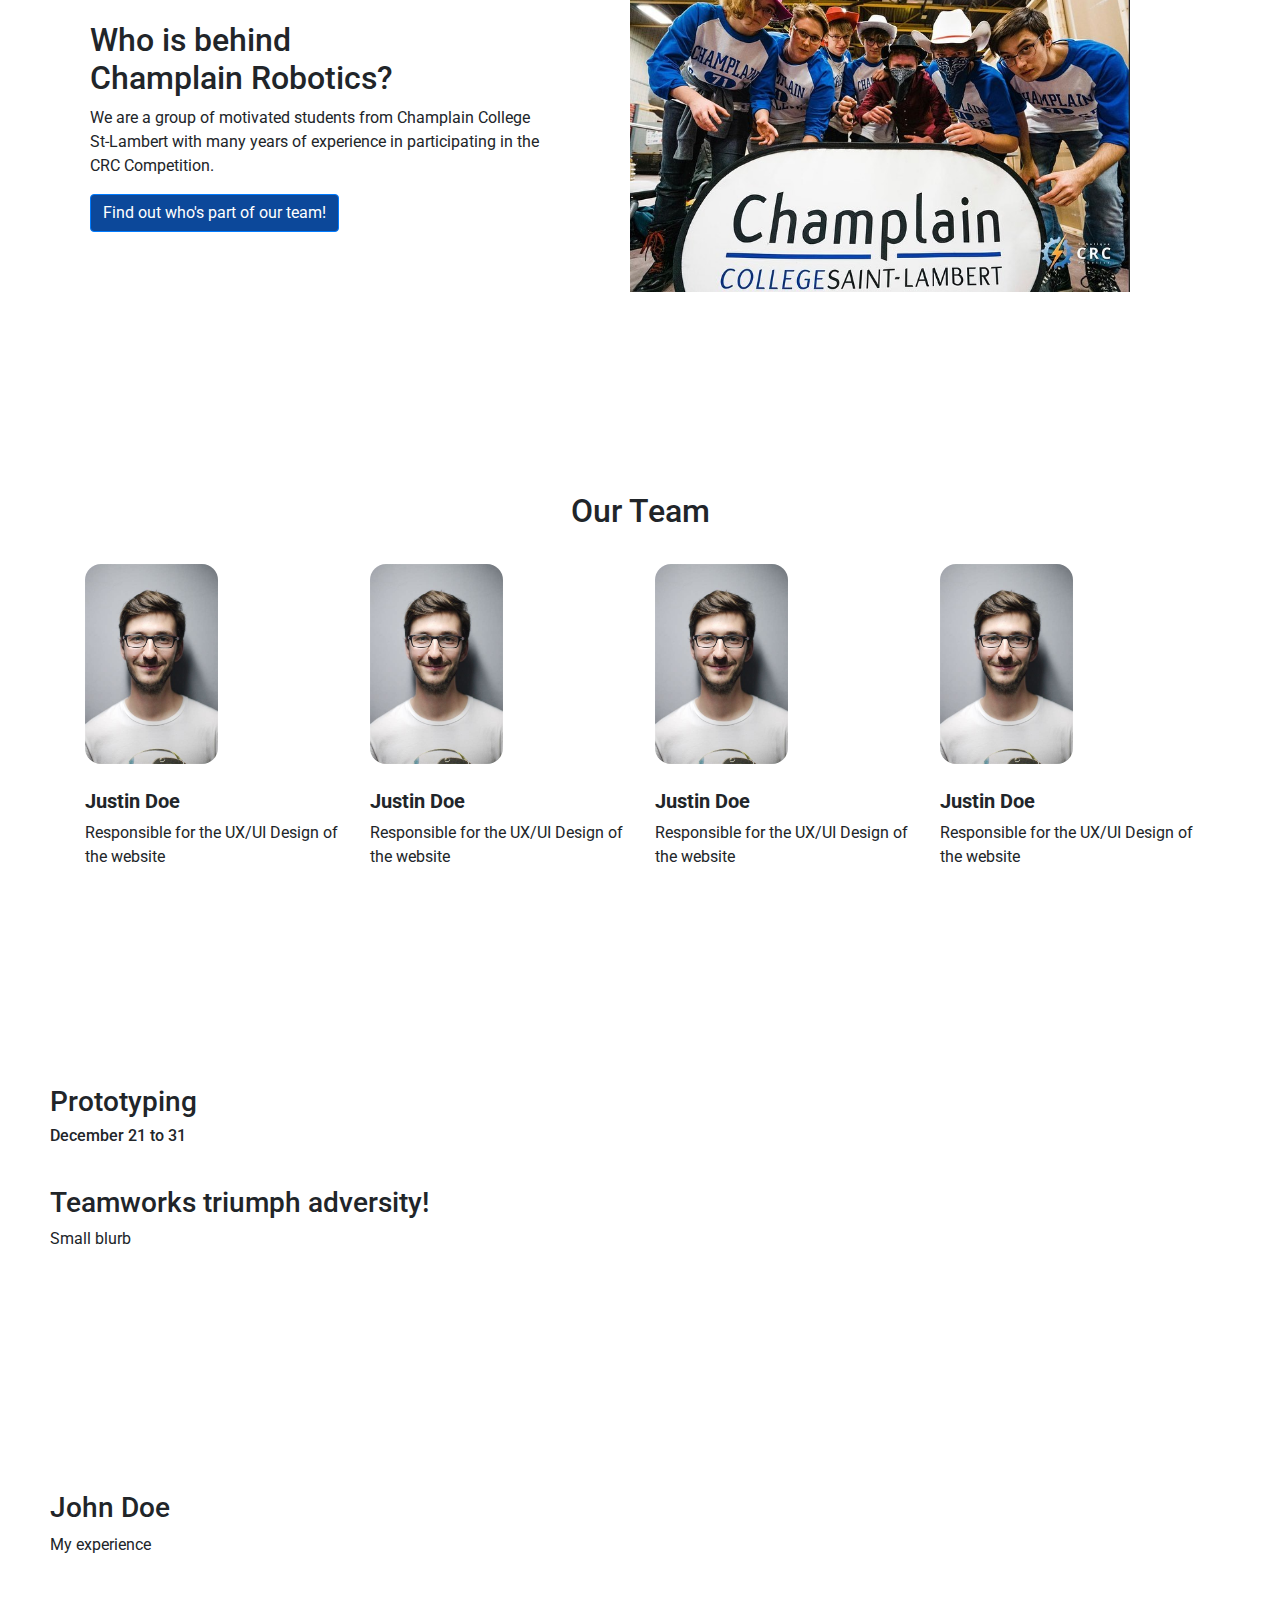
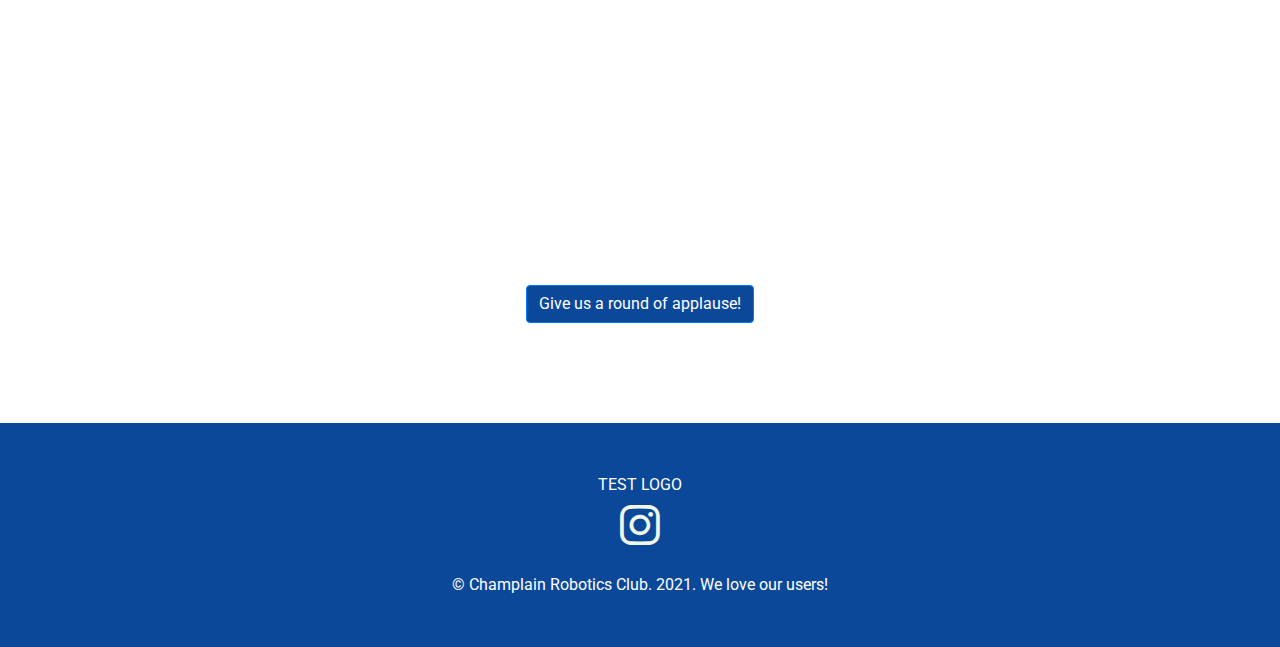
==== commit fddf08b7: "Added back-to-top button; fixed footer sizing" ====
--- a/index.html
+++ b/index.html
@@ -13,6 +13,7 @@
 		<link rel="stylesheet" href="https://use.fontawesome.com/releases/v5.5.0/css/all.css" integrity="sha384-B4dIYHKNBt8Bc12p+WXckhzcICo0wtJAoU8YZTY5qE0Id1GSseTk6S+L3BlXeVIU" crossorigin="anonymous">
         <link rel="stylesheet" href="https://stackpath.bootstrapcdn.com/bootstrap/4.3.1/css/bootstrap.min.css" integrity="sha384-ggOyR0iXCbMQv3Xipma34MD+dH/1fQ784/j6cY/iJTQUOhcWr7x9JvoRxT2MZw1T" crossorigin="anonymous">
         <!-- Font -->
+        <link rel="stylesheet" href="https://cdn.jsdelivr.net/npm/bootstrap-icons@1.3.0/font/bootstrap-icons.css">
         <link rel="preconnect" href="https://fonts.gstatic.com">
         <link href="https://fonts.googleapis.com/css2?family=Roboto&display=swap" rel="stylesheet"> 
         <link rel="stylesheet" href="assets/style.css" type="text/css">
@@ -26,7 +27,8 @@
                     </button>
                     <a href="#" class="navbar-brand">CRC Invicta 2021</a>
                 </span>
-                <span id="translate"><a href="#">French</a></span>
+                <span id="translate"></span>
+                <script src="assets/locale.js" type="text/javascript"></script>
             </div>
             <div class="collapse navbar-collapse" id="navbar-collapse">
                 <ul class="nav navbar-nav mr-auto">
@@ -140,18 +142,18 @@
             <h5>We faced many adversities throughout our journey.
                 In spite of this, we achieved and learned tremendously!
                 Thanks to our brillant team of students!</h5>
-            <button class="btn btn-primary">Give us a round of applause!</button>
+            <a class="btn btn-primary" href="#">Give us a round of applause!</a>
         </div>
         <div id="footer">
-            <div class="crc-logo"></div>
+            <div class="crc-logo">TEST LOGO</div>
             <div id="social-media">
                 <ul>
-                    <li><a href="#">Facebook</a></li>
-                    <li><a href="https://www.instagram.com/champlainrobotics/"><img src="assets/images/instagram.png"></a></li>
+                    <li><a href="https://www.instagram.com/champlainrobotics/"><i class="bi bi-instagram"></i></a></li>
                 </ul>
             </div>
             <p>© Champlain Robotics Club. 2021. We love our users!</p>
         </div>
+        <a title="Back to top" id="backToTop" class="btn" href="#"><i class="bi bi-arrow-up"></i></a>
         <!-- Links to external sources need to be downloaded -->
         <script src="https://code.jquery.com/jquery-3.3.1.slim.min.js" integrity="sha384-q8i/X+965DzO0rT7abK41JStQIAqVgRVzpbzo5smXKp4YfRvH+8abtTE1Pi6jizo" crossorigin="anonymous"></script>
 		<script src="https://cdnjs.cloudflare.com/ajax/libs/popper.js/1.14.7/umd/popper.min.js" integrity="sha384-UO2eT0CpHqdSJQ6hJty5KVphtPhzWj9WO1clHTMGa3JDZwrnQq4sF86dIHNDz0W1" crossorigin="anonymous"></script>
--- a/assets/style.css
+++ b/assets/style.css
@@ -1,401 +1 @@
-/* COLORS */
-* {
-  margin: 0;
-  scrollbar-width: none;
-  font-family: -apple-system, BlinkMacSystemFont, "Segoe UI", Roboto, Oxygen, Ubuntu, Cantarell, "Open Sans", "Helvetica Neue", sans-serif;
-}
-
-html {
-  scroll-behavior: smooth;
-}
-
-a {
-  text-decoration: none;
-  color: black;
-}
-a:hover {
-  text-decoration: none;
-  color: black;
-}
-
-.btn-primary {
-  background-color: #0C489A;
-}
-
-nav {
-  transition: background-color 0.25s ease;
-}
-nav .navbar-brand {
-  color: #fff;
-}
-nav .hamburger-toggler {
-  background: none;
-  color: inherit;
-  border: none;
-  padding: 0;
-  font: inherit;
-  cursor: pointer;
-  outline: inherit;
-  position: relative;
-  margin-left: 20px;
-  width: 50px;
-  height: 50px;
-}
-nav .hamburger-toggler-icon,
-nav .hamburger-toggler-icon::before,
-nav .hamburger-toggler-icon::after {
-  position: absolute;
-  width: 35px;
-  height: 2px;
-  border-radius: 4px;
-  background-color: #fff;
-}
-nav .hamburger-toggler-icon {
-  top: calc(50% - 7.5px);
-  left: calc(50% - 22px);
-  transition: all 0.3s linear;
-}
-nav .hamburger-toggler-icon::before,
-nav .hamburger-toggler-icon::after {
-  content: "";
-  left: 0;
-}
-nav .hamburger-toggler-icon::before {
-  bottom: 8px;
-}
-nav .hamburger-toggler-icon::after {
-  top: 8px;
-  transition: all 0.3s linear;
-}
-nav .toggled.hamburger-toggler .hamburger-toggler-icon {
-  height: 2px;
-  width: 40px;
-  left: 5px;
-  top: calc(50% - 7.5px);
-  transform: rotate(-45deg);
-  background-color: #fff;
-}
-nav .toggled.hamburger-toggler .hamburger-toggler-icon:after {
-  width: 40px;
-  height: 2px;
-  top: -1px;
-  transform: rotate(-270deg);
-  background-color: #fff;
-}
-nav .toggled.hamburger-toggler .hamburger-toggler-icon::before {
-  transform: scale(0);
-}
-nav .navbar-brand {
-  position: relative;
-  top: 1px;
-  left: 30px;
-}
-nav .navbar-header {
-  display: flex;
-  justify-content: space-between;
-  width: 100%;
-  margin: 5px 20px;
-  padding-top: 7px;
-}
-nav #translate {
-  position: relative;
-  top: 2.5px;
-}
-nav #translate a {
-  color: white;
-  display: inline-block;
-  vertical-align: middle;
-  position: relative;
-  top: 0.25em;
-  transition: 0.5s;
-}
-nav #translate a::after {
-  position: absolute;
-  content: "";
-  width: 100%;
-  height: 2px;
-  top: 100%;
-  left: 0;
-  background: #fff;
-  transition: transform 0.5s;
-  transform: scaleX(0);
-  transform-origin: right;
-}
-nav #translate a:hover::after {
-  transform: scaleX(1);
-  transform-origin: left;
-}
-nav .nav-item a {
-  color: #fff;
-  transition: 0.5s;
-  position: relative;
-}
-nav .nav-item a::after {
-  position: absolute;
-  content: "";
-  width: 100%;
-  height: 2px;
-  top: 100%;
-  left: 0;
-  background: #fff;
-  transition: transform 0.5s;
-  transform: scaleX(0);
-  transform-origin: right;
-}
-nav .nav-item a:hover::after {
-  transform: scaleX(1);
-  transform-origin: left;
-}
-nav #navbar-collapse {
-  background-color: #0C489A;
-}
-nav #navbar-collapse ul {
-  padding: 5px 100px;
-}
-.scrolled {
-  background-color: #fff;
-}
-nav #navbar-collapse ul .nav-item {
-  padding: 5px;
-}
-
-.scrolled {
-  background-color: #0C489A;
-}
-
-.toggled {
-  background-color: #0C489A;
-}
-#Landing-Page {
-  min-height: 680px;
-  max-height: 100vh;
-  width: 100%;
-  padding: 75px 50px;
-  background-image: linear-gradient(rgba(0, 0, 0, 0.5), rgba(0, 0, 0, 0.5)), url("images/hardware-pexels-athena.jpg");
-  background-size: cover;
-  background-attachment: fixed;
-  background-position: center;
-  background-repeat: no-repeat;
-  color: #fff;
-  text-align: center;
-  margin-left: 0px;
-  margin-right: 0px;
-}
-#Landing-Page h1 {
-  font-size: 96px;
-}
-#Landing-Page a {
-  width: 200px;
-  margin: 0 auto;
-}
-#CRC-Robotics-Competition {
-  height: 400px;
-  width: 100%;
-  padding: 100px 50px;
-  margin-left: 0px;
-  margin-right: 0px;
-}
-#CRC-Robotics-Competition .col-5 {
-  margin: auto;
-}
-#CRC-Robotics-Competition .col-6 {
-  display: flex;
-  align-items: center;
-  margin: auto;
-}
-#CRC-Robotics-Competition img {
-  display: block;
-  max-width: 500px;
-  max-height: 500px;
-  width: auto;
-  height: auto;
-}
-#Game-Description {
-  height: 400px;
-  width: 100%;
-  padding: 100px 50px;
-}
-#About-Us {
-  height: 400px;
-  width: 100%;
-  padding: 100px 50px;
-  margin-left: 0px;
-  margin-right: 0px;
-}
-#About-Us .col-5 {
-  margin: auto;
-}
-#About-Us .col-6 {
-  display: flex;
-  align-items: center;
-  margin: auto;
-}
-#About-Us img {
-  display: block;
-  max-width: 500px;
-  max-height: 500px;
-  width: auto;
-  height: auto;
-}
-#Team-Roster {
-  height: 400px;
-  width: 100%;
-  padding: 100px 50px;
-}
-
-#Team-Roster h2 {
-  text-align: center;
-}
-#Team-Roster .profile img {
-  display: block;
-  max-width: 200px;
-  max-height: 200px;
-  width: auto;
-  height: auto;
-}
-
-#CRC-Season {
-  height: 400px;
-  width: 100%;
-  padding: 100px 50px;
-}
-#Student-Experience {
-  height: 400px;
-  width: 100%;
-  padding: 100px 50px;
-}
-#Conclusion {
-  height: 400px;
-  width: 100%;
-  padding: 100px 50px;
-  background-image: linear-gradient(rgba(0, 0, 0, 0.5), rgba(0, 0, 0, 0.5)), url("images/hardware-pexels-athena.jpg");
-  background-size: cover;
-  background-attachment: fixed;
-  background-position: center;
-  background-repeat: no-repeat;
-  color: #fff;
-  text-align: center;
-}
-#footer {
-  height: 30vh;
-  width: 100%;
-  padding: 50px 50px;
-  text-align: center;
-  background-color: #0C489A;
-  color: #fff;
-}
-#footer #social-media ul {
-  text-decoration: none;
-}
-#footer #social-media ul li {
-  display: inline;
-  max-width: 50px;
-  height: auto;
-}
-#footer #social-media ul li img {
-  max-width: 50px;
-}
-
-
-/* RESPONSIVE */
-@media (max-width: 1080px) {
-  #crccompdesc {
-    display: block;
-    width: 100%;
-  }
-  #crccompdesc h2 {
-    font-size: 1.8rem;
-  }
-  #crccompdesc p {
-    font-size: 0.85rem;
-  }
-  #crccompdesc a {
-    font-size: 0.85rem;
-  }
-
-  #crccompimg img {
-    max-width: 400px;
-    max-height: 400px;
-  }
-
-  #aboutusdesc {
-    display: block;
-    width: 100%;
-  }
-  #aboutusdesc h2 {
-    font-size: 1.8rem;
-  }
-  #aboutusdesc p {
-    font-size: 0.85rem;
-  }
-  #aboutusdesc a {
-    font-size: 0.85rem;
-  }
-
-  #aboutusimg img {
-    max-width: 400px;
-    max-height: 400px;
-  }
-}
-@media (max-width: 980px) {
-  #aboutusimg img {
-    max-width: 350px;
-    max-height: 350px;
-  }
-
-  #crccompimg img {
-    max-width: 350px;
-    max-height: 350px;
-  }
-}
-@media (max-width: 910px) {
-  #aboutusimg img {
-    max-width: 320px;
-    max-height: 320px;
-  }
-
-  #crccompimg img {
-    max-width: 320px;
-    max-height: 320px;
-  }
-}
-@media (max-width: 800px) {
-  #crccompimg img {
-    max-width: 300px;
-    max-height: 300px;
-  }
-
-  #aboutusimg img {
-    max-width: 300px;
-    max-height: 300px;
-  }
-}
-@media (max-width: 650px) {
-  #crccompdesc {
-    max-width: 100%;
-    text-align: center;
-    flex: 0 0 85%;
-  }
-
-  #crccompimg {
-    display: block;
-    max-width: 100%;
-    top: 20px;
-  }
-
-  #aboutusdesc {
-    max-width: 100%;
-    text-align: center;
-    flex: 0 0 85%;
-  }
-
-  #aboutusimg {
-    display: block;
-    max-width: 100%;
-    top: 20px;
-  }
-}
-
-/*# sourceMappingURL=style.css.map */
-=======
-
+*{margin:0;scrollbar-width:none;font-family:-apple-system,BlinkMacSystemFont,"Segoe UI",Roboto,Oxygen,Ubuntu,Cantarell,"Open Sans","Helvetica Neue",sans-serif}html{scroll-behavior:smooth}a{text-decoration:none;color:#000}a:hover{text-decoration:none;color:#000}#backToTop{background-color:#f0f7e4;border:#0c489a 2px solid;border-radius:1rem;position:fixed;bottom:35px;right:35px;opacity:0;height:auto;min-width:20px;transition:opacity .25s ease}#backToTop i{font-size:20px}#backToTop.scrolled{opacity:100}.btn-primary{background-color:#0c489a}nav{transition:background-color .25s ease}nav .navbar-brand{color:#fff}nav .hamburger-toggler{background:none;color:inherit;border:none;padding:0;font:inherit;cursor:pointer;outline:inherit;position:relative;margin-left:20px;width:50px;height:50px}nav .hamburger-toggler-icon,nav .hamburger-toggler-icon::before,nav .hamburger-toggler-icon::after{position:absolute;width:35px;height:2px;border-radius:4px;background-color:#fff}nav .hamburger-toggler-icon{top:calc(50% - 7.5px);left:calc(50% - 22px);transition:all .3s linear}nav .hamburger-toggler-icon::before,nav .hamburger-toggler-icon::after{content:"";left:0}nav .hamburger-toggler-icon::before{bottom:8px;transition:all .3s linear}nav .hamburger-toggler-icon::after{top:8px;transition:all .3s linear}nav .toggled.hamburger-toggler .hamburger-toggler-icon{height:2px;width:40px;left:5px;top:calc(50% - 7.5px);transform:rotate(-45deg);background-color:#fff}nav .toggled.hamburger-toggler .hamburger-toggler-icon:after{width:40px;height:2px;top:-1px;transform:rotate(-270deg);background-color:#fff}nav .toggled.hamburger-toggler .hamburger-toggler-icon::before{transform:translateX(-100px);opacity:0;transform:rotate(0)}nav .navbar-brand{position:relative;top:1px;left:30px}nav .navbar-header{display:flex;justify-content:space-between;width:100%;margin:5px 20px;padding-top:7px}nav #translate{position:relative;top:2.5px}nav #translate a{color:#fff;display:inline-block;vertical-align:middle;position:relative;top:.25em;transition:.5s}nav #translate a::after{position:absolute;content:"";width:100%;height:2px;top:100%;left:0;background:#fff;transition:transform .5s;transform:scaleX(0);transform-origin:right}nav #translate a:hover::after{transform:scaleX(1);transform-origin:left}nav .nav-item a{color:#fff;transition:.5s;position:relative}nav .nav-item a::after{position:absolute;content:"";width:100%;height:2px;top:100%;left:0;background:#fff;transition:transform .5s;transform:scaleX(0);transform-origin:right}nav .nav-item a:hover::after{transform:scaleX(1);transform-origin:left}nav #navbar-collapse{background-color:#0c489a}nav #navbar-collapse ul{padding:5px 100px}nav #navbar-collapse ul .nav-item{padding:5px}.scrolled{background-color:#0c489a}.toggled{background-color:#0c489a}#Landing-Page{min-height:680px;max-height:100vh;width:100%;padding:75px 50px;background-image:linear-gradient(rgba(0, 0, 0, 0.5), rgba(0, 0, 0, 0.5)),url("images/hardware-pexels-athena.jpg");background-size:cover;background-attachment:fixed;background-position:center;background-repeat:no-repeat;color:#fff;text-align:center;margin-left:0px;margin-right:0px}#Landing-Page h1{font-size:96px}#Landing-Page a{width:200px;margin:0 auto}#CRC-Robotics-Competition{width:100%;padding:100px 50px;margin-left:0px;margin-right:0px}#CRC-Robotics-Competition .col-5{margin:auto}#CRC-Robotics-Competition .col-6{display:flex;align-items:center;margin:auto}#CRC-Robotics-Competition img{display:block;max-width:500px;max-height:500px;width:auto;height:auto}#Game-Description{width:100%;padding:100px 50px}#About-Us{width:100%;padding:100px 50px;margin-left:0px;margin-right:0px}#About-Us .col-5{margin:auto}#About-Us .col-6{display:flex;align-items:center;margin:auto}#About-Us img{display:block;max-width:500px;max-height:500px;width:auto;height:auto}#Team-Roster{width:100%;padding:100px 50px}#Team-Roster h2{text-align:center}#Team-Roster .profile img{display:block;max-width:200px;max-height:200px;width:auto;height:auto;border-radius:1rem;margin:25px 25px 25px 0}#Team-Roster .profile h5{font-weight:bold}#CRC-Season{width:100%;padding:100px 50px}#Student-Experience{width:100%;padding:100px 50px}#Conclusion{width:100%;padding:100px 50px;background-image:linear-gradient(rgba(0, 0, 0, 0.5), rgba(0, 0, 0, 0.5)),url("images/hardware-pexels-athena.jpg");background-size:cover;background-attachment:fixed;background-position:center;background-repeat:no-repeat;color:#fff;text-align:center}#footer{width:100%;padding:50px;text-align:center;background-color:#0c489a;color:#fff}#footer #social-media ul{text-decoration:none;padding:0}#footer #social-media ul li{display:inline}#footer #social-media ul li i{font-size:40px;color:#f0f7e4;transition:color .3s ease}#footer #social-media ul li i:hover{color:#c73e1d}#footer #social-media ul li:not(:last-child){margin-right:20px}#footer p{margin-bottom:0;margin-top:1rem}@media(max-width: 1080px){#crccompdesc{display:block;width:100%}#crccompdesc h2{font-size:1.8rem}#crccompdesc p{font-size:.85rem}#crccompdesc a{font-size:.85rem}#crccompimg img{max-width:400px;max-height:400px}#aboutusdesc{display:block;width:100%}#aboutusdesc h2{font-size:1.8rem}#aboutusdesc p{font-size:.85rem}#aboutusdesc a{font-size:.85rem}#aboutusimg img{max-width:400px;max-height:400px}}@media(max-width: 980px){#aboutusimg img{max-width:350px;max-height:350px}#crccompimg img{max-width:350px;max-height:350px}}@media(max-width: 910px){#aboutusimg img{max-width:320px;max-height:320px}#crccompimg img{max-width:320px;max-height:320px}}@media(max-width: 800px){#crccompimg img{max-width:300px;max-height:300px}#aboutusimg img{max-width:300px;max-height:300px}}@media(max-width: 650px){#crccompdesc{max-width:100%;text-align:center;flex:0 0 85%}#crccompimg{display:block;max-width:100%;top:20px}#aboutusdesc{max-width:100%;text-align:center;flex:0 0 85%}#aboutusimg{display:block;max-width:100%;top:20px}}/*# sourceMappingURL=style.css.map */
